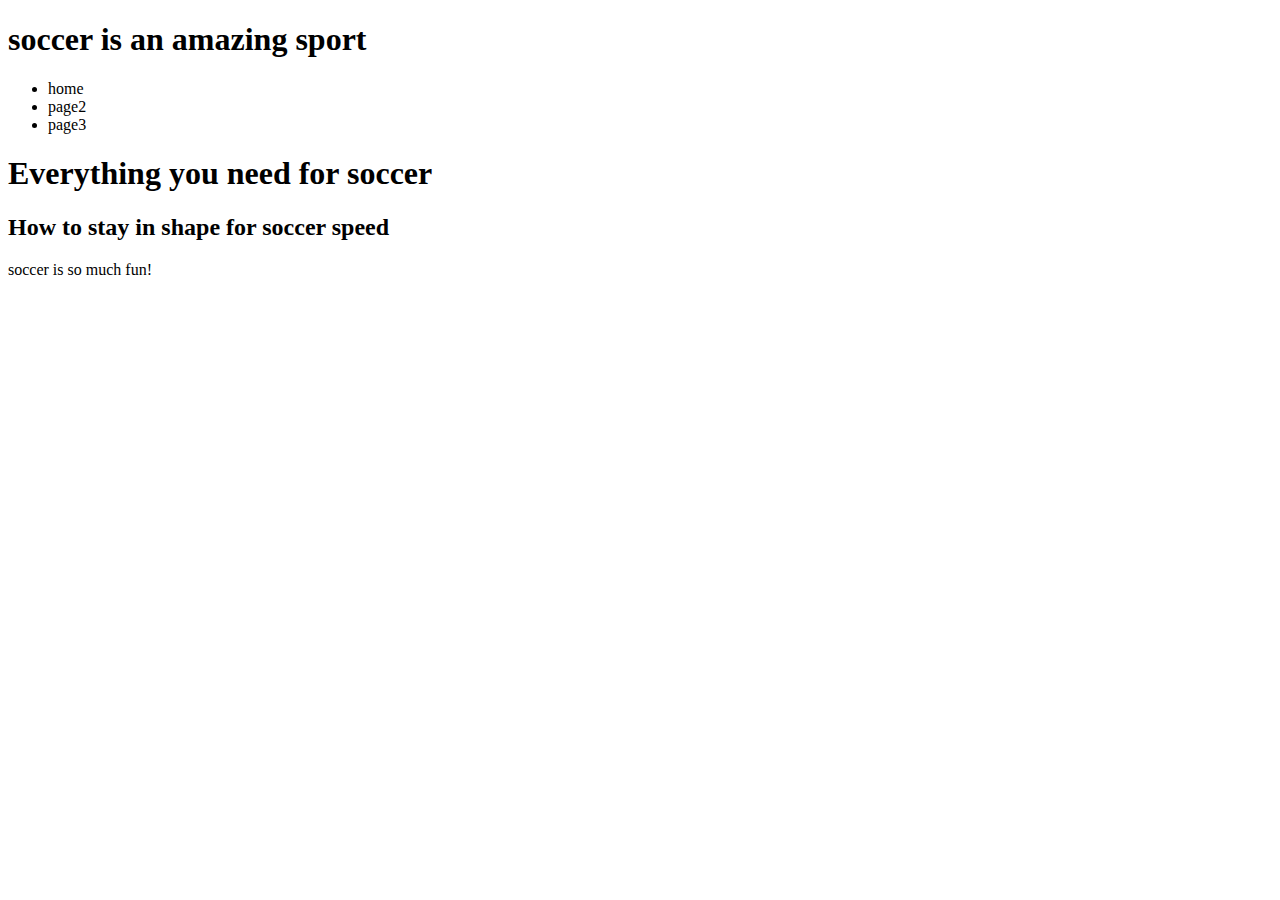
==== index.html @ a669e2e7 "any message" ====
<!doctype html> 
<html lang="en">
<head>
    <meta charset="uf-8">
    <title> soccer essentials </title>
    <link rel="stylesheet" href="main.css">
</head>
<body>
    <header>
        <h1>soccer is an amazing sport</h1>
    </header>  
    
    
    <nav>
        <ul>
            <li>home</li>
            <li>page2</li>
            <li>page3</li>
        </ul>
    </nav>
    
    <section>
        <article>
            <header>
                <hgroup>
                    <h1> Everything you need for soccer </h1>
                    <h2> How to stay in shape for soccer speed </h2>
                </hgroup>
            </header>
            <p> soccer is so much fun! </p>
            </footer>
        </article>
    </section>
    
    
    <aside>
    
</body>
</html>
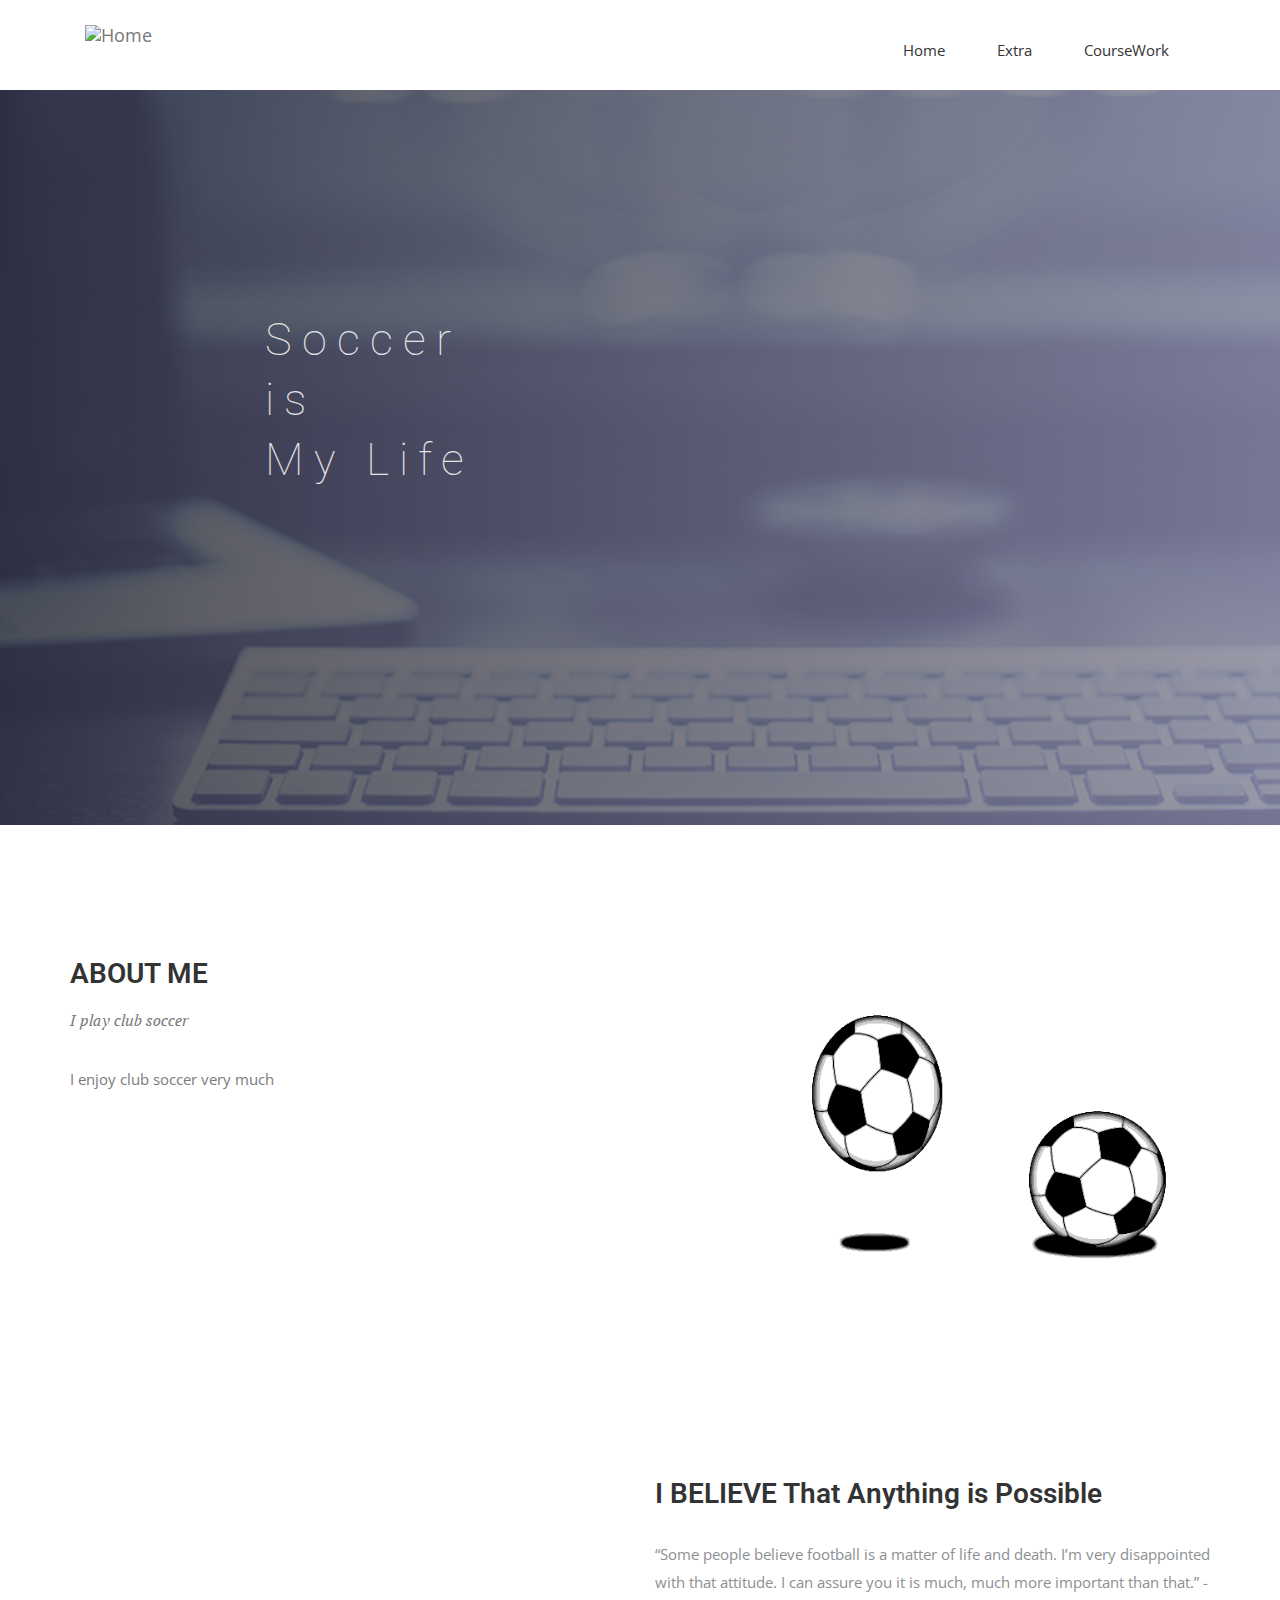
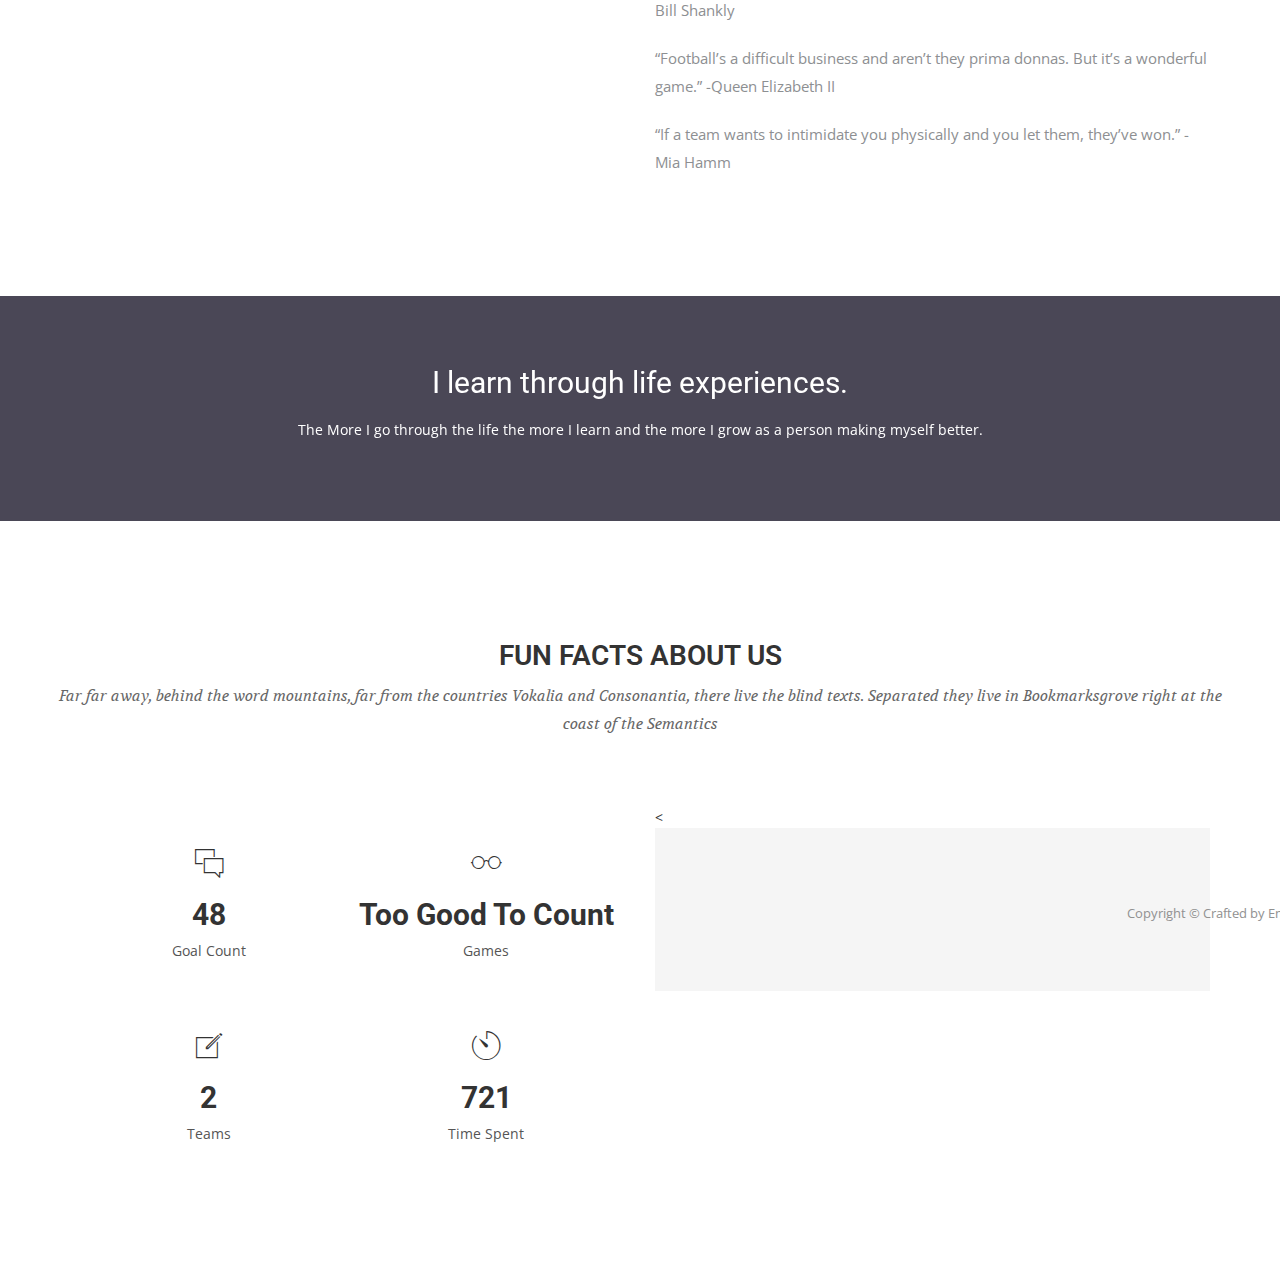
==== commit 57b4e363: "asdasd" ====
--- a/index.html
+++ b/index.html
@@ -1,41 +1,224 @@
-<!doctype html> 
-<html lang="en">
-<head>
-    <meta charset="uf-8">
-    <title> soccer essentials </title>
-    <link rel="stylesheet" href="main.css">
-</head>
-<body>
-    <header>
-        <h1>soccer is an amazing sport</h1>
-    </header>  
-    
-    
-    <nav>
-        <ul>
-            <li>home</li>
-            <li>page2</li>
-            <li>page3</li>
-        </ul>
-    </nav>
-    
-    <section>
-        <article>
-            <header>
-                <hgroup>
-                    <h1> Everything you need for soccer </h1>
-                    <h2> How to stay in shape for soccer speed </h2>
-                </hgroup>
-            </header>
-            <p> soccer is so much fun! </p>
-            </footer>
-        </article>
-    </section>
-    
-    
-    <aside>
-    
-</body>
-</html>
+<!DOCTYPE html>
+<html class="no-js">
+  <head>
+    <meta charset="utf-8">
+    <meta http-equiv="X-UA-Compatible" content="IE=edge">
+    <title>Space template</title>
+    <meta name="description" content="">
+    <meta name="viewport" content="width=device-width, initial-scale=1">
+    <!-- Place favicon.ico and apple-touch-icon.png in the root directory -->
+    
+    <!-- CSS -->
+    <link rel="stylesheet" href="css/owl.carousel.css">
+    <link rel="stylesheet" href="css/bootstrap.min.css">
+    <link rel="stylesheet" href="css/font-awesome.min.css">
+    <link rel="stylesheet" href="css/style.css">
+    <link rel="stylesheet" href="css/ionicons.min.css">
+    <link rel="stylesheet" href="css/animate.css">
+    <link rel="stylesheet" href="css/responsive.css">
+    
+    <!-- Js -->
+    <script src="js/vendor/modernizr-2.6.2.min.js"></script>
+    <script src="//ajax.googleapis.com/ajax/libs/jquery/1.10.2/jquery.min.js"></script>
+    <script>window.jQuery || document.write('<script src="js/vendor/jquery-1.10.2.min.js"><\/script>')</script>
+    <script src="js/bootstrap.min.js"></script>
+    <script src="js/owl.carousel.min.js"></script>
+    <script src="js/plugins.js"></script>
+    <script src="js/min/waypoints.min.js"></script>
+    <script src="js/jquery.counterup.js"></script>
+
+    <!-- Google Map -->
+    <script src="https://maps.googleapis.com/maps/api/js"></script>
+    <script src="js/google-map-init.js"></script>
+
+
+    <script src="js/main.js"></script>
+
+
+  </head>
+  <body>
+
+
+
+   
+  <header>
+    <div class="container">
+      <div class="row">
+        <div class="col-md-12">
         
-         +          <nav class="navbar navbar-default">
+            <div class="container-fluid">
+              
+              <div class="navbar-header">
+                <button type="button" class="navbar-toggle collapsed" data-toggle="collapse" data-target="#bs-example-navbar-collapse-1">
+                <span class="sr-only">Toggle navigation</span>
+                <span class="icon-bar"></span>
+                <span class="icon-bar"></span>
+                <span class="icon-bar"></span>
+                </button>
+                <a class="navbar-brand" href="index.html">
+                  <img src="img/logo.png" alt="Home ">
+                </a>
+              </div>
+               
+                <div class="collapse navbar-collapse" id="bs-example-navbar-collapse-1">
+                  <ul class="nav navbar-nav navbar-right">
+                    <li><a href="index.html">Home</a></li>
+                    <li><a href="work.html">Extra</a></li>
+                    
+                   
+                    <li><a href="contact.html">CourseWork</a></li>
+                  </ul>
+                </div>
+              </div>
+            </nav>
+          </div>
+        </div>
+      </div>
+    </header>
+        
+   
+    <section id="slider">
+      <div class="container">
+        <div class="row">
+          <div class="col-md-10 col-md-offset-2">
+            <div class="block">
+              <h1 class="animated fadeInUp">Soccer <br>
+              is <br> 
+              My Life</h1>
+              
+            </div>
+          </div>
+        </div>
+      </div>
+    </section>
+  
+    <section id="intro">
+      <div class="container">
+        <div class="row">
+          <div class="col-md-7 col-sm-12">
+            <div class="block">
+              <div class="section-title">
+                <h2>About ME</h2>
+                <p>I play club soccer</p>
+              </div>
+              <p>I enjoy club soccer very much </p>
+            </div>
+          </div>
+          <div class="col-md-5 col-sm-12">
+            <div class="block">
+              <img src="img/wrapper-img.gif" alt="Img">
+            </div>
+          </div>
+        </div>
+      </div>
+    </section>
+
+  <section id="feature">
+    <div class="container">
+      <div class="row">
+        <div class="col-md-6 col-md-offset-6">
+          <h2>I BELIEVE That Anything is Possible</h2>
+          <p>“Some people believe football is a matter of life and death. I’m very disappointed with that attitude. I can assure you it is much, much more important than that.”
+-Bill Shankly</p>
+          <p>“Football’s a difficult business and aren’t they prima donnas. But it’s a wonderful game.”
+-Queen Elizabeth II</p>
+          <p>“If a team wants to intimidate you physically and you let them, they’ve won.”
+-Mia Hamm</p>
+         
+        </div>
+      </div>
+    </div>
+  </section>
+        
+  
+    </section>
+    
+    <section id="call-to-action">
+      <div class="container">
+        <div class="row">
+          <div class="col-md-12">
+            <div class="block">
+              <h2>I learn through life experiences.</h2>
+              <p>The More I go through the life the more I learn and the more I grow as a person making myself better.</p>
+             
+            </div>
+          </div>
+        </div>
+      </div>
+    </section>
+   
+    <section id="testimonial">
+      <div class="container">
+        <div class="row">
+          <div class="section-title text-center">
+            <h2>Fun Facts About Us</h2>
+            <p>Far far away, behind the word mountains, far from the countries Vokalia and Consonantia, there live the blind texts. Separated they live in Bookmarksgrove right at the coast of the Semantics</p>
+          </div>
+        </div>
+        <div class="row">
+          <div class="col-md-6">
+            <div class="block">
+              <ul class="counter-box clearfix">
+                <li>
+                  <div class="block">
+                    <i class="ion-ios-chatboxes-outline"></i>
+                    <h4 class="counter">48</h4>
+                    <span>Goal Count</span>
+                  </div>
+                </li>
+                <li>
+                  <div class="block">
+                    <i class="ion-ios-glasses-outline"></i>
+                    <h4 class="counter">Too Good To Count</h4>
+                    <span>Games</span>
+                  </div>
+                </li>
+                <li>
+                  <div class="block">
+                    <i class="ion-ios-compose-outline"></i>
+                    <h4 class="counter">2</h4>
+                    <span>Teams</span>
+                  </div>
+                </li>
+                <li>
+                  <div class="block">
+                    <i class="ion-ios-timer-outline"></i>
+                    <h4 class="counter">721 </h4>
+                    <span>Time Spent </span>
+                  </div>
+                </li>
+
+              </ul>
+            </div>
+          </div>
+          <div class="col-md-6">
+            
+
+
+
+
+
+
+
+    
+    <
+    <footer>
+      <div class="container">
+        <div class="row">
+          <div class="col-md-12">
+            <div class="footer-manu">
+             
+            </div>
+            <p>Copyright &copy; Crafted by Emma Howes</a>.</p>
+          </div>
+        </div>
+      </div>
+    </footer>
+            
+            
+  
+            
+    
+    </body>
+</html>--- a/css/style.css
+++ b/css/style.css
@@ -0,0 +1,799 @@
+@import url(http://fonts.googleapis.com/css?family=Open+Sans:400,300,600);
+@import url(http://fonts.googleapis.com/css?family=Roboto:400,100,300,500,700);
+@import url(http://fonts.googleapis.com/css?family=Volkhov:400italic);
+/* var text-decoration */
+/*--
+	Common Css
+--*/
+body {
+  font-family: 'Open Sans', sans-serif;
+  -webkit-font-smoothing: antialiased;
+}
+h1,
+h2,
+h3,
+h4,
+h5,
+h6 {
+  font-family: 'Roboto', sans-serif;
+}
+h2 {
+  font-size: 30px;
+  font-weight: 400;
+}
+h3 {
+  font-size: 28px;
+  font-weight: 300;
+}
+p {
+  font-size: 15px;
+  line-height: 28px;
+}
+ul {
+  padding: 0;
+  margin: 0;
+  list-style: none;
+}
+a,
+a:active,
+a:focus,
+a:active {
+  text-decoration: none !important;
+}
+.section-title {
+  margin-bottom: 70px;
+}
+.section-title h2 {
+  text-transform: uppercase;
+  font-size: 28px;
+  font-weight: 600;
+}
+.section-title p {
+  font-family: 'Volkhov', serif;
+  font-style: italic;
+  color: #666;
+}
+/*--
+	Header Start 
+--*/
+header {
+  background: #fff;
+  padding: 20px 0;
+}
+header .navbar {
+  margin-bottom: 0px;
+  border: 0px;
+}
+header .navbar-brand {
+  padding-top: 5px;
+}
+header .navbar-default {
+  background: none;
+  border: 0px;
+}
+header .navbar-default .navbar-nav {
+  padding-top: 10px;
+}
+header .navbar-default .navbar-nav li a {
+  color: #333333;
+  padding: 10px 26px;
+  font-size: 15px;
+}
+font header .navbar-default .navbar-nav li a:hover {
+  color: #000;
+}
+/*---------------------------------------------
+					Index Start 
+-----------------------------------------------*/
+/*--
+	Slider Start 
+--*/
+#slider {
+  background: url("../img/slider-bg.jpg") no-repeat;
+  background-size: cover;
+  background-attachment: fixed;
+  background-position: 10% 0%;
+  padding: 200px 0 280px 0;
+  position: relative;
+}
+#slider:before {
+  content: "";
+  position: absolute;
+  left: 0;
+  top: 0;
+  bottom: 0;
+  right: 0;
+  width: 100%;
+  height: 100%;
+  background: linear-gradient(to left, #8b86a3, #322e40);
+  opacity: 0.8;
+}
+#slider .block {
+  color: #E3E3E4;
+}
+#slider .block h1 {
+  font-family: 'Roboto', sans-serif;
+  font-weight: 100;
+  font-size: 45px;
+  line-height: 60px;
+  letter-spacing: 10px;
+  padding-bottom: 45px;
+}
+#slider .block p {
+  font-size: 23px;
+  line-height: 40px;
+  font-family: 'Roboto', sans-serif;
+  font-weight: 300;
+  letter-spacing: 3px;
+}
+/*--
+	wrapper Start 
+--*/
+#intro {
+  padding: 100px 0;
+}
+#intro .block h2 {
+  padding-top: 35px;
+  line-height: 27px;
+  margin: 0;
+}
+#intro .block p {
+  color: #7B7B7B;
+  padding-top: 20px;
+}
+#intro .block img {
+  padding-left: 40px;
+  width: 100%;
+}
+#intro .section-title {
+  margin-bottom: 0px;
+}
+#intro .section-title p {
+  padding-top: 20px;
+}
+/*--
+	service Start 
+--*/
+#service {
+  text-align: center;
+  padding: 90px 0;
+}
+#service .service-item {
+  padding-bottom: 30px;
+}
+#service .service-item i {
+  font-size: 60px;
+  color: #4A4656;
+}
+#service .service-item h4 {
+  padding-top: 20px;
+  margin: 0;
+  color: #666;
+}
+#service .service-item p {
+  color: #888;
+  padding-top: 10px;
+  margin: 0;
+  font-size: 14px;
+  line-height: 1.8;
+}
+/*--
+	call-to-action Start 
+--*/
+#call-to-action {
+  background: url("../img/call-to-action-bg.jpg") no-repeat;
+  background-size: cover;
+  background-attachment: fixed;
+  padding: 70px 0px;
+  position: relative;
+  text-align: center;
+  color: #fff;
+}
+#call-to-action:before {
+  content: "";
+  position: absolute;
+  left: 0;
+  right: 0;
+  top: 0;
+  bottom: 0;
+  width: 100%;
+  height: 100%;
+  background: #1d192c;
+  opacity: 0.8;
+}
+#call-to-action h2 {
+  padding-bottom: 20px;
+  line-height: 33px;
+  margin: 0;
+  font-size: 30px;
+}
+#call-to-action p {
+  font-size: 14px;
+  line-height: 1.6;
+}
+#call-to-action .btn-call-to-action {
+  padding: 15px 35px;
+  border: none;
+  background-color: #fff;
+  font-size: 15px;
+  color: #333333;
+  margin-top: 30px;
+}
+/*--
+	Feature Start 
+--*/
+#feature {
+  background: url("../img/featue-bg.jpg");
+  background-position: 50% 94px;
+  width: 100%;
+  display: block;
+  position: relative;
+  overflow: visible;
+  background-attachment: fixed;
+  background-repeat: no-repeat;
+  background-position: center center;
+  background-color: #fff;
+  -webkit-background-size: cover;
+  -moz-background-size: cover;
+  -o-background-size: cover;
+  background-size: cover;
+  -webkit-box-sizing: border-box;
+  -moz-box-sizing: border-box;
+  box-sizing: border-box;
+  -webkit-backface-visibility: hidden;
+  backface-visibility: hidden;
+  padding: 100px 0;
+}
+#feature h2 {
+  font-size: 28px;
+  font-weight: 600;
+  margin-bottom: 30px;
+}
+#feature p {
+  color: #8d8f92;
+  margin-bottom: 20px;
+}
+#feature .btn-view-works {
+  background: #655E7A;
+  color: #fff;
+  padding: 10px 20px;
+}
+/*--
+	content Start 
+--*/
+#testimonial {
+  padding: 100px 0;
+}
+#testimonial .block h2 {
+  line-height: 27px;
+  color: #5C5C5C;
+  padding-top: 110px;
+}
+#testimonial .block p {
+  padding-top: 50px;
+  color: #7B7B7B;
+}
+#testimonial .counter-box li {
+  width: 50%;
+  float: left;
+  text-align: center;
+  margin: 30px 0 30px;
+}
+#testimonial .counter-box li i {
+  font-size: 35px;
+}
+#testimonial .counter-box li h4 {
+  font-size: 30px;
+  font-weight: bold;
+}
+#testimonial .counter-box li span {
+  color: #555;
+}
+#testimonial .testimonial-carousel {
+  text-align: center;
+  width: 75%;
+  border: 1px solid #DEDEDE;
+  padding: 24px;
+  margin: 0 auto;
+}
+#testimonial .testimonial-carousel img {
+  padding-bottom: 38px;
+}
+#testimonial .testimonial-carousel p {
+  line-height: 28px;
+  font-weight: 300;
+  padding-bottom: 20px;
+}
+#testimonial .testimonial-carousel .user img {
+  padding-bottom: 0px;
+  border-radius: 500px;
+}
+#testimonial .testimonial-carousel .user p {
+  padding-bottom: 0;
+  font-size: 12px;
+  line-height: 20px;
+  color: #353241;
+}
+#testimonial .testimonial-carousel .user p span {
+  display: block;
+  color: #353241;
+  font-weight: 600;
+}
+#testimonial .testimonial-carousel .owl-carousel .owl-pagination div {
+  border: 1px solid #1D1D1D;
+  border-radius: 500px;
+  display: inline-block;
+  height: 10px;
+  margin-right: 15px;
+  width: 10px;
+}
+#testimonial .testimonial-carousel .owl-carousel .owl-pagination div.active {
+  background: #5C5C5C;
+  font-size: 30px;
+  display: inline-block;
+  border: 0px;
+}
+/*--
+	features Start 
+--*/
+#clients-logo-section {
+  padding-top: 30px;
+  padding-bottom: 75px;
+}
+#clients-logo-section .clients-logo-img {
+  padding: 0px 50px;
+}
+/*---------------------------------------------
+					Work Start 
+-----------------------------------------------*/
+/*--
+	Slider-work Start 
+--*/
+#global-header {
+  background: url("../img/slider-bg2.jpg") no-repeat;
+  background-size: cover;
+  padding-top: 150px;
+  padding-bottom: 107px;
+  position: relative;
+  background-attachment: fixed;
+}
+#global-header:before {
+  content: "";
+  position: absolute;
+  left: 0;
+  top: 0;
+  bottom: 0;
+  right: 0;
+  width: 100%;
+  height: 100%;
+  background: linear-gradient(to left, #928dab, #1f1c2c 70%);
+  opacity: 0.8;
+}
+#global-header .block {
+  color: #E3E3E4;
+  margin: 0 auto;
+  padding-left: 90px;
+  text-align: center;
+}
+#global-header .block h1 {
+  font-weight: 100;
+  font-size: 45px;
+  letter-spacing: 6px;
+  padding-bottom: 15px;
+  margin-top: 0;
+  text-transform: capitalize;
+}
+#global-header .block p {
+  font-size: 16px;
+  font-weight: 300;
+  letter-spacing: 1px;
+  word-spacing: 3px;
+}
+/*--
+	portfolio-work Start 
+--*/
+#portfolio-work {
+  overflow: hidden;
+  padding: 80px 0;
+}
+#portfolio-work .block .portfolio-menu {
+  padding-bottom: 30px;
+  text-align: center;
+}
+#portfolio-work .block .portfolio-menu ul {
+  border: 1px solid #999999;
+  display: inline-block;
+  margin-bottom: 40px;
+}
+#portfolio-work .block .portfolio-menu ul li {
+  display: inline-block;
+  padding: 0px 25px;
+  cursor: pointer;
+  font-size: 15px;
+  line-height: 40px;
+  font-weight: 600;
+  color: #333333;
+  text-transform: capitalize;
+  position: relative;
+}
+#portfolio-work .block .portfolio-menu ul .active {
+  color: #655E7A;
+  position: relative;
+}
+#portfolio-work .block .portfolio-menu ul .active:before {
+  content: "\f0d7";
+  position: absolute;
+  font-family: 'FontAwesome';
+  bottom: -18px;
+  font-size: 30px;
+  width: 20px;
+  left: 0px;
+  right: 0px;
+  top: 23px;
+  margin: 0 auto;
+  color: #fff;
+  text-shadow: 0 1px 0px rgba(0, 0, 0, 0.9);
+  -webkit-transition: all 0.4s ease-in-out;
+  -moz-transition: all 0.4s ease-in-out;
+  -o-transition: all 0.4s ease-in-out;
+  -ms-transition: all 0.4s ease-in-out;
+  transition: all 0.4s ease-in-out;
+}
+#portfolio-work .block .portfolio-menu ul li:hover:before {
+  content: "\f0d7";
+  position: absolute;
+  font-family: 'FontAwesome';
+  bottom: -18px;
+  font-size: 30px;
+  width: 20px;
+  left: 0px;
+  right: 0px;
+  top: 24px;
+  margin: 0 auto;
+  color: #fff;
+  text-shadow: 0 1px 0px rgba(0, 0, 0, 0.9);
+  -webkit-transition: all 0.4s ease-in-out;
+  -moz-transition: all 0.4s ease-in-out;
+  -o-transition: all 0.4s ease-in-out;
+  -ms-transition: all 0.4s ease-in-out;
+  transition: all 0.4s ease-in-out;
+}
+#portfolio-work .block .portfolio-contant ul li {
+  float: left;
+  width: 32.22%;
+  overflow: hidden;
+  margin: 6px;
+  position: relative;
+}
+#portfolio-work .block .portfolio-contant ul li:hover .overly {
+  opacity: 1;
+}
+#portfolio-work .block .portfolio-contant ul li:hover .position-center {
+  position: absolute;
+  top: 50%;
+  -webkit-transform: translate(0%, -50%);
+  -moz-transform: translate(0%, -50%);
+  -ms-transform: translate(0%, -50%);
+  transform: translate(0%, -50%);
+}
+#portfolio-work .block .portfolio-contant ul li a {
+  display: block;
+  color: #fff;
+}
+#portfolio-work .block .portfolio-contant ul li a h2 {
+  font-size: 22px;
+  text-transform: uppercase;
+  letter-spacing: 1px;
+}
+#portfolio-work .block .portfolio-contant ul li a p {
+  font-size: 15px;
+}
+#portfolio-work .block .portfolio-contant ul li a span {
+  font-style: italic;
+  font-size: 13px;
+  color: #655E7A;
+}
+#portfolio-work .block .portfolio-contant ul img {
+  width: 100%;
+  height: auto;
+}
+#portfolio-work .block .portfolio-contant .overly {
+  position: absolute;
+  top: 0;
+  bottom: 0;
+  right: 0;
+  left: 0;
+  background: rgba(0, 0, 0, 0.9);
+  opacity: 0;
+  -webkit-transition: .3s all;
+  -o-transition: .3s all;
+  transition: .3s all;
+  text-align: center;
+}
+#portfolio-work .block .portfolio-contant .position-center {
+  position: absolute;
+  top: 50%;
+  left: 10%;
+  -webkit-transform: translate(0%, 50%);
+  -moz-transform: translate(0%, 50%);
+  -ms-transform: translate(0%, 50%);
+  transform: translate(0%, 50%);
+  -webkit-transition: .5s all;
+  -o-transition: .5s all;
+  transition: .5s all;
+}
+#portfolio-work .block .mix {
+  display: none;
+}
+/*--
+	wrapper-work Start 
+--*/
+#wrapper-work {
+  overflow: hidden;
+  padding-top: 100px;
+}
+#wrapper-work ul li {
+  width: 50%;
+  float: left;
+  position: relative;
+}
+#wrapper-work ul li img {
+  width: 100%;
+  height: 100%;
+}
+#wrapper-work ul li .items-text {
+  position: absolute;
+  top: 0;
+  bottom: 0;
+  left: 0;
+  right: 0;
+  width: 100%;
+  height: 100%;
+  color: #fff;
+  background: rgba(0, 0, 0, 0.6);
+  padding-left: 44px;
+  padding-top: 140px;
+}
+#wrapper-work ul li .items-text h2 {
+  padding-bottom: 28px;
+  padding-top: 75px;
+  position: relative;
+}
+#wrapper-work ul li .items-text h2:before {
+  content: "";
+  position: absolute;
+  left: 0;
+  bottom: 0;
+  width: 75px;
+  height: 3px;
+  background: #fff;
+}
+#wrapper-work ul li .items-text p {
+  padding-top: 30px;
+  font-size: 16px;
+  line-height: 27px;
+  font-weight: 300;
+  padding-right: 80px;
+}
+/*--
+	features-work Start 
+--*/
+#features-work {
+  padding-top: 50px;
+  padding-bottom: 75px;
+}
+#features-work .block ul li {
+  width: 19%;
+  text-align: center;
+  display: inline-block;
+  padding: 40px 0px;
+}
+/*---------------------------------------------
+					Work Close 
+-----------------------------------------------*/
+/*=============================================*/
+/*---------------------------------------------
+					 Contact Start 
+-----------------------------------------------*/
+/*--
+	slider-contact Start 
+--*/
+#slider-contact {
+  background: url("../img/slider-bg2.jpg") no-repeat;
+  background-size: cover;
+  padding-top: 150px;
+  padding-bottom: 107px;
+  position: relative;
+}
+#slider-contact:before {
+  content: "";
+  position: absolute;
+  left: 0;
+  top: 0;
+  bottom: 0;
+  right: 0;
+  width: 100%;
+  height: 100%;
+  background: linear-gradient(to left, #928dab, #1f1c2c 70%);
+  opacity: 0.8;
+}
+#slider-contact .block {
+  color: #E3E3E4;
+  margin: 0 auto;
+  padding-left: 90px;
+}
+#slider-contact .block h1 {
+  font-family: 'Roboto', sans-serif;
+  font-weight: 100;
+  font-size: 45px;
+  line-height: 60px;
+  letter-spacing: 6px;
+  padding-bottom: 15px;
+}
+#slider-contact .block p {
+  font-size: 23px;
+  line-height: 40px;
+  font-family: 'Roboto', sans-serif;
+  font-weight: 300;
+  letter-spacing: 1px;
+  word-spacing: 3px;
+}
+/*--
+	contact-form Start 
+--*/
+#contact-form {
+  padding-top: 70px;
+  padding-bottom: 35px;
+}
+#contact-form .block form .form-group {
+  padding-bottom: 15px;
+  margin: 0px;
+}
+#contact-form .block form .form-group .form-control {
+  background: #F6F8FA;
+  height: 60px;
+  border: 1px solid #EEF2F6;
+  box-shadow: none;
+  width: 100%;
+}
+#contact-form .block form .form-group-2 {
+  padding-bottom: 15px;
+  margin: 0px;
+}
+#contact-form .block form .form-group-2 textarea {
+  background: #F6F8FA;
+  height: 135px;
+  border: 1px solid #EEF2F6;
+  box-shadow: none;
+  width: 100%;
+}
+#contact-form .block button {
+  width: 100%;
+  height: 60px;
+  background: #47424C;
+  border: none;
+  color: #fff;
+  font-family: 'Open Sans', sans-serif;
+  font-size: 18px;
+}
+/*--
+	wrapper-contact Start 
+--*/
+.address-block li {
+  margin-bottom: 20px;
+}
+.address-block li i {
+  margin-right: 15px;
+  font-size: 20px;
+  width: 20px;
+}
+.social-icons {
+  margin-top: 40px;
+}
+.social-icons li {
+  display: inline-block;
+  margin: 0 6px;
+}
+.social-icons a {
+  display: inline-block;
+}
+.social-icons i {
+  color: #2C2C2C;
+  margin-right: 25px;
+  font-size: 25px;
+}
+.google-map {
+  position: relative;
+}
+.google-map #map {
+  width: 100%;
+  height: 300px;
+  background-color: #ff432e;
+}
+#contact-box {
+  padding-top: 35px;
+  padding-bottom: 58px;
+}
+#contact-box .block img {
+  width: 100%;
+}
+#contact-box .block h2 {
+  font-family: 'Open Sans', sans-serif;
+  font-weight: 300;
+  color: #000;
+  font-size: 28px;
+  padding-bottom: 30px;
+}
+#contact-box .block p {
+  color: #5C5C5C;
+  display: block;
+}
+/*--
+	features-contact Start 
+--*/
+#features-contact {
+  padding-top: 50px;
+  padding-bottom: 75px;
+}
+#features-contact .block ul li {
+  width: 19%;
+  text-align: center;
+  display: inline-block;
+  padding: 40px 0px;
+}
+/*---------------------------------------------
+					Contact Close 
+-----------------------------------------------*/
+/*--------- Heading------------*/
+.heading {
+  padding-bottom: 60px;
+  text-align: center;
+}
+.heading h2 {
+  color: #000;
+  font-size: 30px;
+  line-height: 40px;
+  font-weight: 400;
+}
+.heading p {
+  font-size: 18px;
+  line-height: 40px;
+  color: #292929;
+  font-weight: 300;
+}
+/*---------------------------*/
+/*--
+	footer Start 
+--*/
+footer {
+  background: #F5F5F5;
+  text-align: center;
+  padding-top: 48px;
+  padding-bottom: 55px;
+}
+footer p {
+  font-size: 13px;
+  line-height: 25px;
+  color: #919191;
+}
+footer a {
+  color: #595959;
+}
+footer .footer-manu {
+  padding-bottom: 25px;
+}
+footer .footer-manu ul {
+  margin: 0px;
+  padding: 0px;
+}
+footer .footer-manu ul li {
+  display: inline-block;
+  padding: 0px 20px;
+}
+footer .footer-manu ul li a {
+  display: inline-block;
+  color: #494949;
+}
+footer .footer-manu ul li a:hover {
+  color: #000;
+}
--- a/css/responsive.css
+++ b/css/responsive.css
@@ -0,0 +1,400 @@
+/*		Default Layout: 992px. 
+		Gutters: 24px.
+		Outer margins: 48px.
+		Leftover space for scrollbars @1024px: 32px.
+-------------------------------------------------------------------------------
+cols    1     2      3      4      5      6      7      8      9      10
+px      68    160    252    344    436    528    620    712    804    896    */
+/*		Tablet Layout: 768px.
+		Gutters: 24px.
+		Outer margins: 28px.
+		Inherits styles from: Default Layout.
+-----------------------------------------------------------------
+cols    1     2      3      4      5      6      7      8
+px      68    160    252    344    436    528    620    712    */
+@media only screen and (min-width: 768px) and (max-width: 991px) {
+  /*---------------------------------------------
+					Index Start 
+-----------------------------------------------*/
+  /*--
+	wrapper Start 
+--*/
+  #wrapper {
+    text-align: center;
+  }
+  #wrapper .block img {
+    padding-top: 100px;
+    width: 50%;
+  }
+  /*--
+	content Start 
+--*/
+  #content {
+    text-align: center;
+  }
+  #content .block {
+    padding-bottom: 100px;
+  }
+  /*--
+	features Start 
+--*/
+  #features {
+    text-align: center;
+  }
+  /*--
+	footer Start 
+--*/
+  footer .navbar {
+    margin-bottom: 0px;
+    border: 0px;
+    min-height: 40px;
+  }
+  footer .navbar-default {
+    border: 0px;
+    width: 68%;
+  }
+  footer .navbar-default .navbar-nav li a {
+    color: #494949;
+    padding: 10px 10px;
+    font-size: 15px;
+  }
+  footer .navbar-default .navbar-nav li a:hover {
+    color: #000;
+  }
+  /*---------------------------------------------
+					Index Close 
+-----------------------------------------------*/
+  /*=============================================*/
+  /*---------------------------------------------
+					Work Start 
+-----------------------------------------------*/
+  /*--
+	slider-work Start 
+--*/
+  #slider-work .block h1 {
+    font-size: 28px;
+  }
+  #slider-work .block p {
+    font-size: 15px;
+  }
+  /*--
+	portfolio Start 
+--*/
+  #portfolio-work .block .portfolio-manu {
+    padding-left: 0px;
+  }
+  #portfolio-work .block .portfolio-contant ul li a .img-heading {
+    padding: 5px 0 5px 13px;
+  }
+  #portfolio-work .block .portfolio-contant ul li a .img-heading h2 {
+    font-size: 20px;
+    line-height: 25px;
+  }
+  #portfolio-work .block .portfolio-contant ul li a .img-heading p {
+    font-size: 11px;
+    line-height: 20px;
+  }
+  #portfolio-work .block .portfolio-contant ul li a .overlay {
+    padding-left: 15px;
+  }
+  #portfolio-work .block .portfolio-contant ul li a .overlay h2 {
+    padding-top: 30px;
+    padding-bottom: 15px;
+    font-size: 20px;
+    line-height: 25px;
+  }
+  #portfolio-work .block .portfolio-contant ul li a .overlay p {
+    font-size: 11px;
+    line-height: 20px;
+    padding-top: 15px;
+  }
+  /*--
+	wrapper Start 
+--*/
+  #wrapper-work ul li .items-text {
+    padding-top: 0;
+    padding-left: 25px;
+  }
+  #wrapper-work ul li .items-text h2 {
+    padding-bottom: 10px;
+    padding-top: 40px;
+  }
+  #wrapper-work ul li .items-text p {
+    font-size: 14px;
+    line-height: 20px;
+    padding-right: 30px;
+  }
+  /*--
+	features Start 
+--*/
+  #features-work .block ul li {
+    width: 49%;
+  }
+  /*---------------------------------------------
+					Work close 
+-----------------------------------------------*/
+  /*=============================================*/
+  /*---------------------------------------------
+					contact start 
+-----------------------------------------------*/
+  #wrapper-contact .block {
+    padding-bottom: 50px;
+  }
+  /*--
+	features-contact Start 
+--*/
+  #features-contact .block ul li {
+    width: 49%;
+  }
+  /*---------------------------------------------
+					contact close 
+-----------------------------------------------*/
+  /*------------------*/
+}
+/*		Mobile Layout: 320px.
+		Gutters: 24px.
+		Outer margins: 34px.
+		Inherits styles from: Default Layout.
+---------------------------------------------
+cols    1     2      3
+px      68    160    252    */
+@media only screen and (max-width: 767px) {
+  /*---------------------------------------------
+					Index Start 
+-----------------------------------------------*/
+  .heading {
+    padding-left: 0px;
+  }
+  h2 {
+    font-size: 18px;
+  }
+  p {
+    font-size: 13px;
+  }
+  header .navbar-default .navbar-toggle {
+    margin-top: 20px;
+    margin-bottom: 20px;
+  }
+  #slider {
+    padding-top: 90px;
+    padding-bottom: 100px;
+  }
+  #slider .block {
+    padding-left: 0px;
+  }
+  #slider .block h1 {
+    font-size: 20px;
+  }
+  #slider .block p {
+    font-size: 13px;
+  }
+  /*--
+	wrapper Start 
+--*/
+  #wrapper {
+    text-align: center;
+    padding-top: 70px;
+    padding-bottom: 100px;
+  }
+  #wrapper .block img {
+    padding-top: 100px;
+    padding-left: 0px;
+    width: 100%;
+  }
+  /*--
+	service Start 
+--*/
+  #service {
+    padding-top: 100px;
+  }
+  #service .thumbnail {
+    padding-bottom: 70px;
+  }
+  /*--
+	call-to-action Start 
+--*/
+  #call-to-action p {
+    padding: 0px 0px 40px;
+  }
+  #call-to-action .btn {
+    padding: 10px 20px;
+    font-size: 15px;
+  }
+  /*--
+	content Start 
+--*/
+  #content {
+    text-align: center;
+    padding-top: 70px;
+  }
+  #content .block {
+    padding-bottom: 100px;
+  }
+  #content .block h2 {
+    padding-top: 0px;
+  }
+  #content .block-bottom {
+    padding: 0px;
+  }
+  #content .block-bottom .item-img {
+    padding-left: 0px;
+  }
+  /*--
+	features Start 
+--*/
+  #features .features-img {
+    text-align: center;
+  }
+  /*---------------------------------------------
+					Index Close 
+-----------------------------------------------*/
+  /*=============================================*/
+  /*---------------------------------------------
+					Work Start 
+-----------------------------------------------*/
+  #slider-work {
+    padding-top: 100px;
+    padding-bottom: 100px;
+  }
+  #slider-work .block {
+    padding-left: 0px;
+  }
+  #slider-work .block h1 {
+    font-size: 20px;
+  }
+  #slider-work .block p {
+    font-size: 11px;
+    line-height: 25px;
+  }
+  /*--
+	portfolio Start 
+--*/
+  #portfolio-work .block .portfolio-manu {
+    padding-left: 0px;
+    text-align: center;
+  }
+  #portfolio-work .block .portfolio-manu ul li {
+    padding: 0 8px;
+  }
+  #portfolio-work .block .portfolio-contant ul li {
+    width: 100%;
+  }
+  #portfolio-work .block .portfolio-contant ul li a .img-heading {
+    padding: 5px 0 5px 13px;
+  }
+  #portfolio-work .block .portfolio-contant ul li a .img-heading h2 {
+    font-size: 20px;
+    line-height: 25px;
+  }
+  #portfolio-work .block .portfolio-contant ul li a .img-heading p {
+    font-size: 11px;
+    line-height: 20px;
+  }
+  #portfolio-work .block .portfolio-contant ul li a .overlay {
+    padding-left: 15px;
+  }
+  #portfolio-work .block .portfolio-contant ul li a .overlay h2 {
+    padding-top: 65px;
+    padding-bottom: 15px;
+    font-size: 20px;
+    line-height: 25px;
+  }
+  #portfolio-work .block .portfolio-contant ul li a .overlay p {
+    font-size: 11px;
+    line-height: 20px;
+    padding-top: 15px;
+    padding-right: 5px;
+  }
+  /*--
+	wrapper Start 
+--*/
+  #wrapper-work ul li {
+    float: none;
+    width: 100%;
+  }
+  #wrapper-work ul li .items-text {
+    padding-left: 15px;
+    padding-top: 30px;
+  }
+  #wrapper-work ul li .items-text h2 {
+    padding-top: 10px;
+    padding-bottom: 15px;
+    font-size: 20px;
+    line-height: 25px;
+  }
+  #wrapper-work ul li .items-text p {
+    font-size: 11px;
+    line-height: 20px;
+    padding-top: 15px;
+  }
+  /*--
+	features Start 
+--*/
+  #features-work .block ul li {
+    display: block;
+    width: 100%;
+  }
+  /*---------------------------------------------
+					Work close 
+-----------------------------------------------*/
+  /*=============================================*/
+  /*---------------------------------------------
+					contact Start 
+-----------------------------------------------*/
+  /*--
+	slider-contact Start 
+--*/
+  #slider-contact {
+    padding-top: 100px;
+    padding-bottom: 100px;
+  }
+  #slider-contact .block {
+    padding-left: 0px;
+  }
+  #slider-contact .block h1 {
+    font-size: 20px;
+  }
+  #slider-contact .block p {
+    font-size: 11px;
+    line-height: 25px;
+  }
+  /*--
+	wrapper-contact Start 
+--*/
+  #wrapper-contact .block {
+    padding-bottom: 50px;
+  }
+  #wrapper-contact .block .location p {
+    width: 100%;
+  }
+  #wrapper-contact .block .social-media-icon a i {
+    padding-top: 30px;
+  }
+  /*--
+	features-contact Start 
+--*/
+  #features-contact .block ul li {
+    display: block;
+    width: 100%;
+  }
+  /*---------------------------------------------
+					contact close 
+-----------------------------------------------*/
+  /*--
+	footer Start 
+--*/
+  footer .footer-manu {
+    display: none;
+  }
+}
+/*		Wide Mobile Layout: 480px.
+		Gutters: 24px.
+		Outer margins: 22px.
+		Inherits styles from: Default Layout, Mobile Layout.
+------------------------------------------------------------
+cols    1     2      3      4      5
+px      68    160    252    344    436    */
+/*	Retina media query.
+	Overrides styles for devices with a 
+	device-pixel-ratio of 2+, such as iPhone 4.
+-----------------------------------------------    */
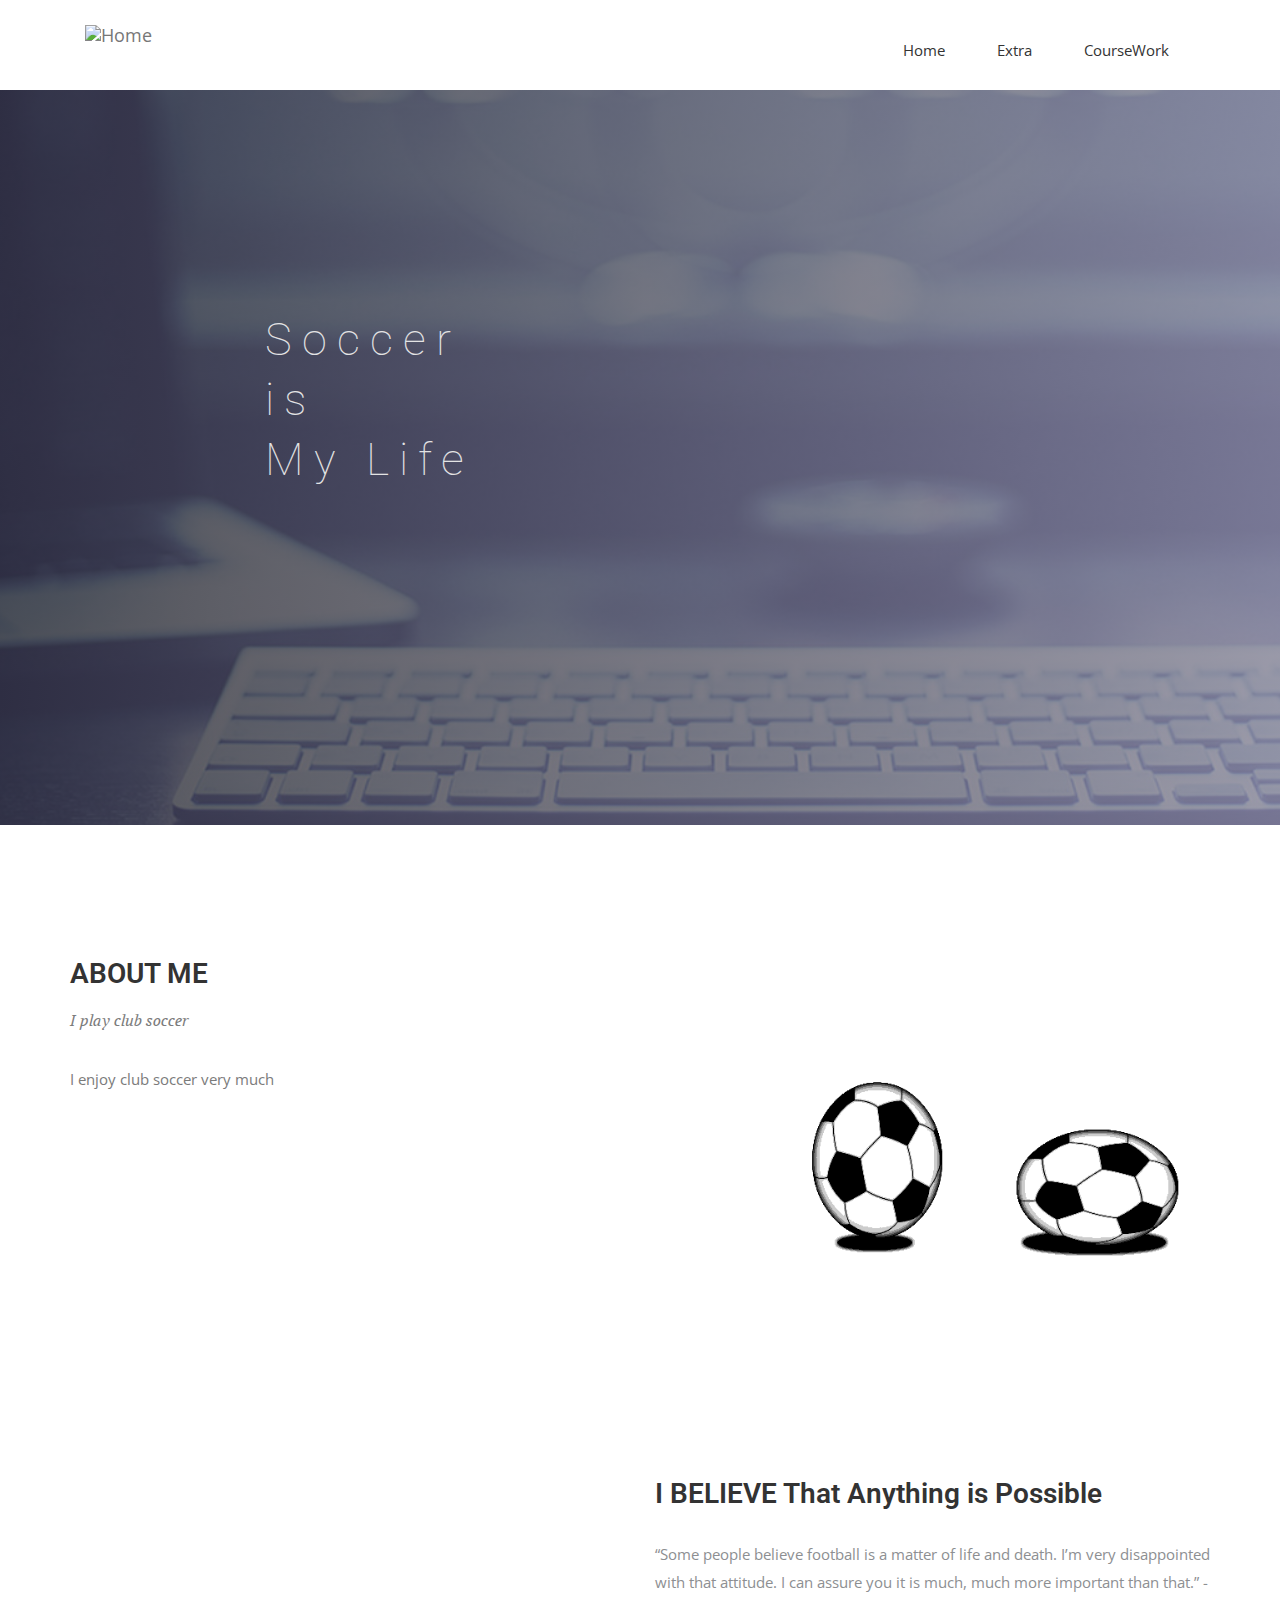
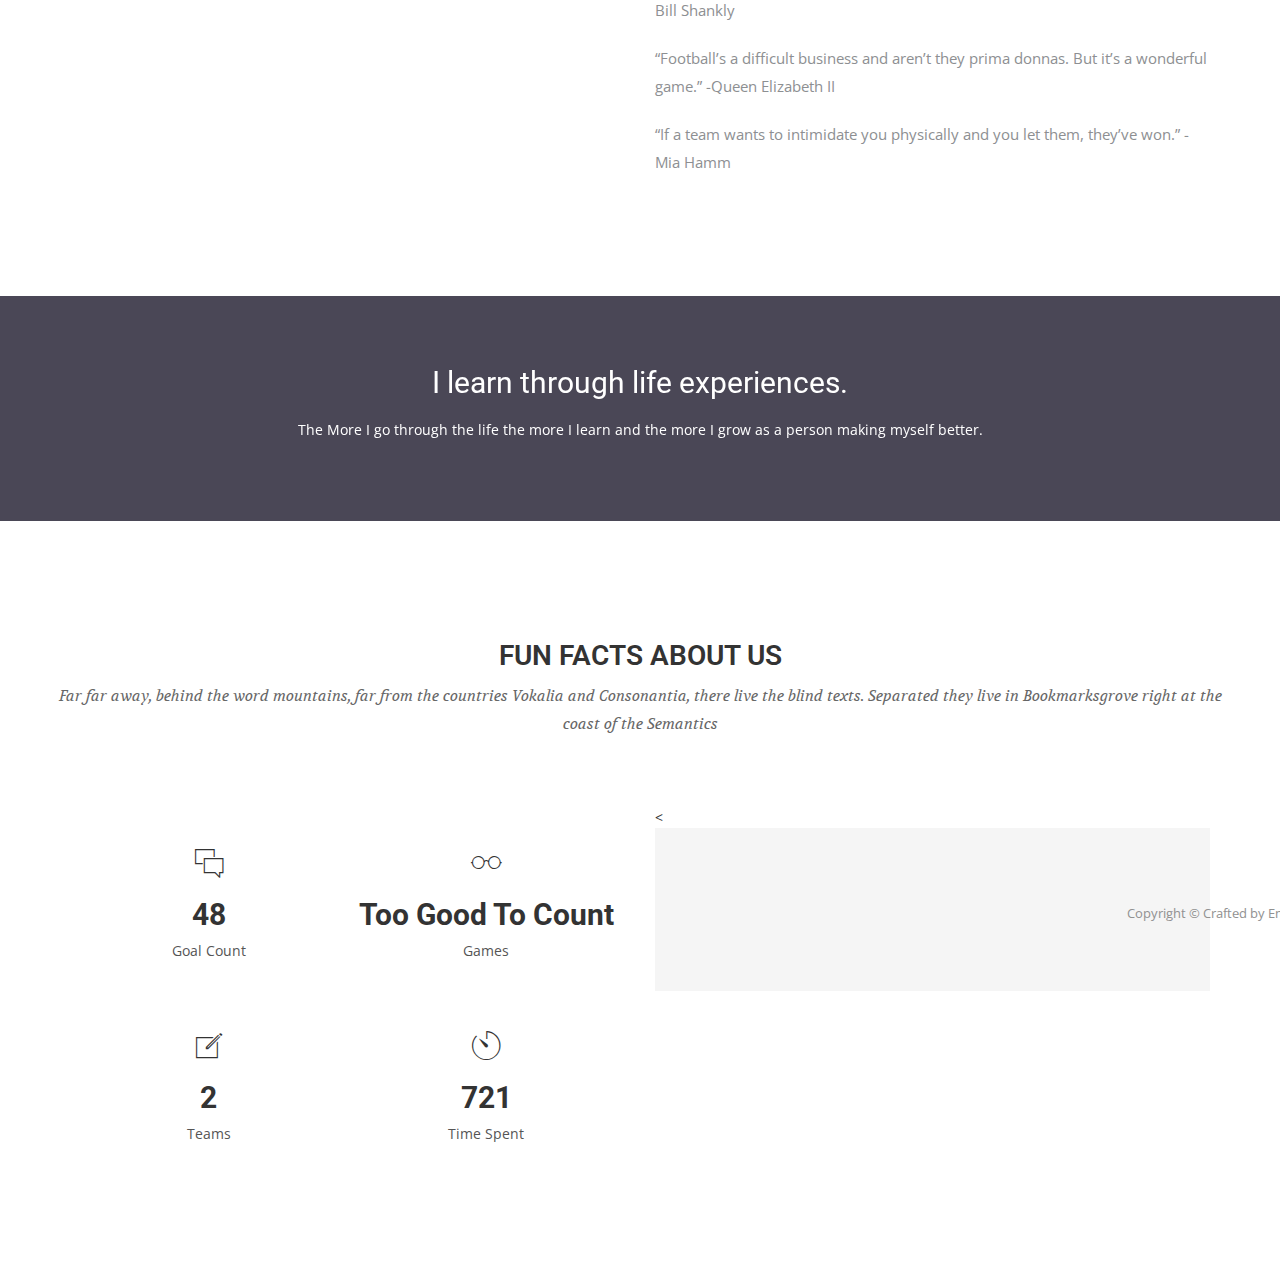
==== commit b87237c9: "asdasd" ====
--- a/index.html
+++ b/index.html
@@ -3,7 +3,7 @@
   <head>
     <meta charset="utf-8">
     <meta http-equiv="X-UA-Compatible" content="IE=edge">
-    <title>Space template</title>
+    <title>Emma Howes</title>
     <meta name="description" content="">
     <meta name="viewport" content="width=device-width, initial-scale=1">
     <!-- Place favicon.ico and apple-touch-icon.png in the root directory -->
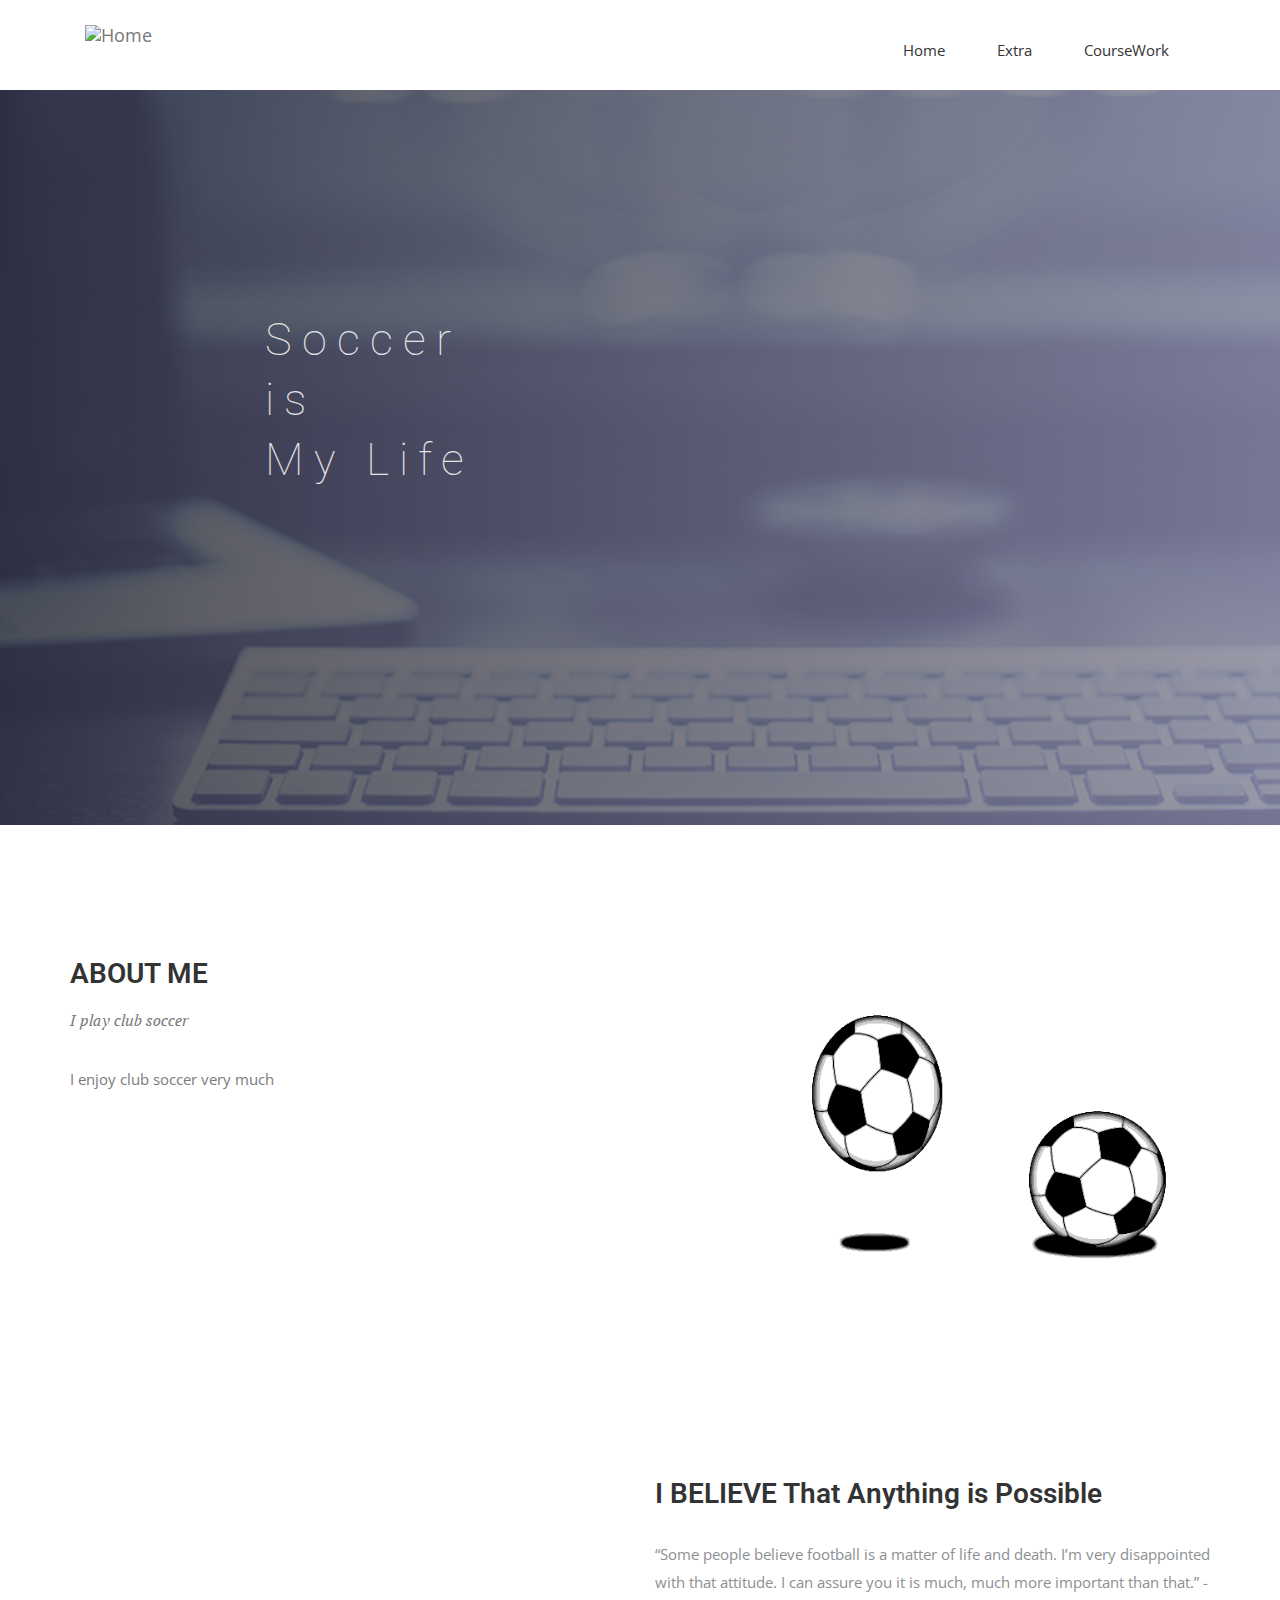
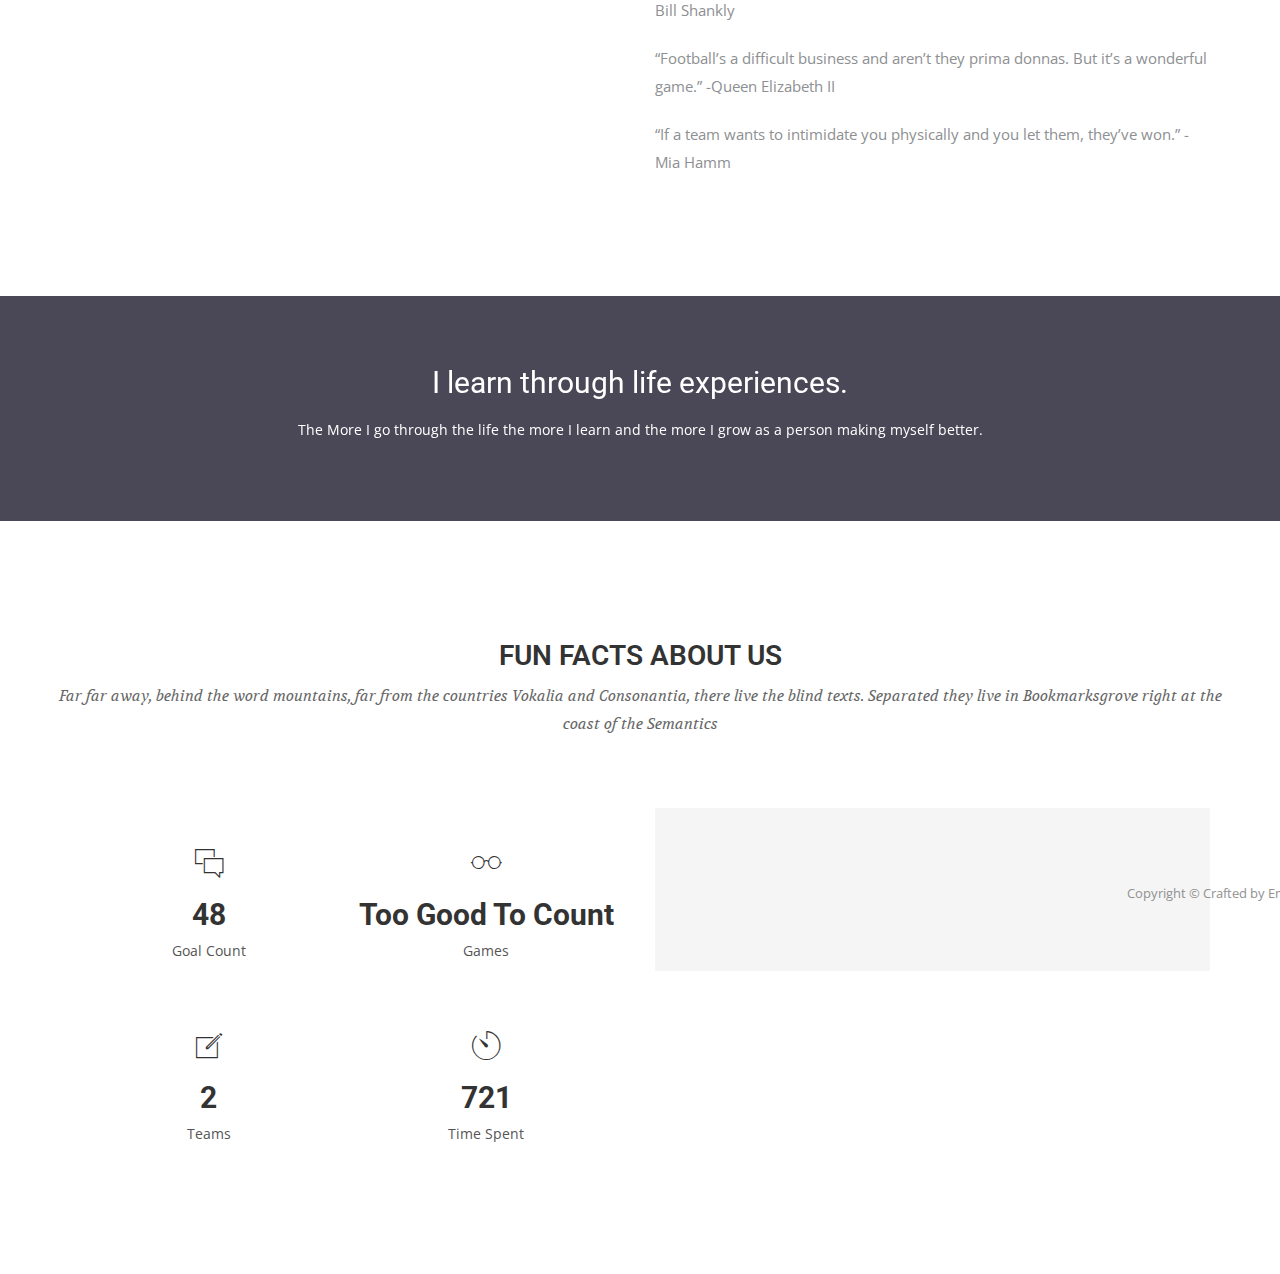
==== commit b5d0f179: "asdasd" ====
--- a/index.html
+++ b/index.html
@@ -202,7 +202,7 @@
 
 
     
-    <
+    
     <footer>
       <div class="container">
         <div class="row">
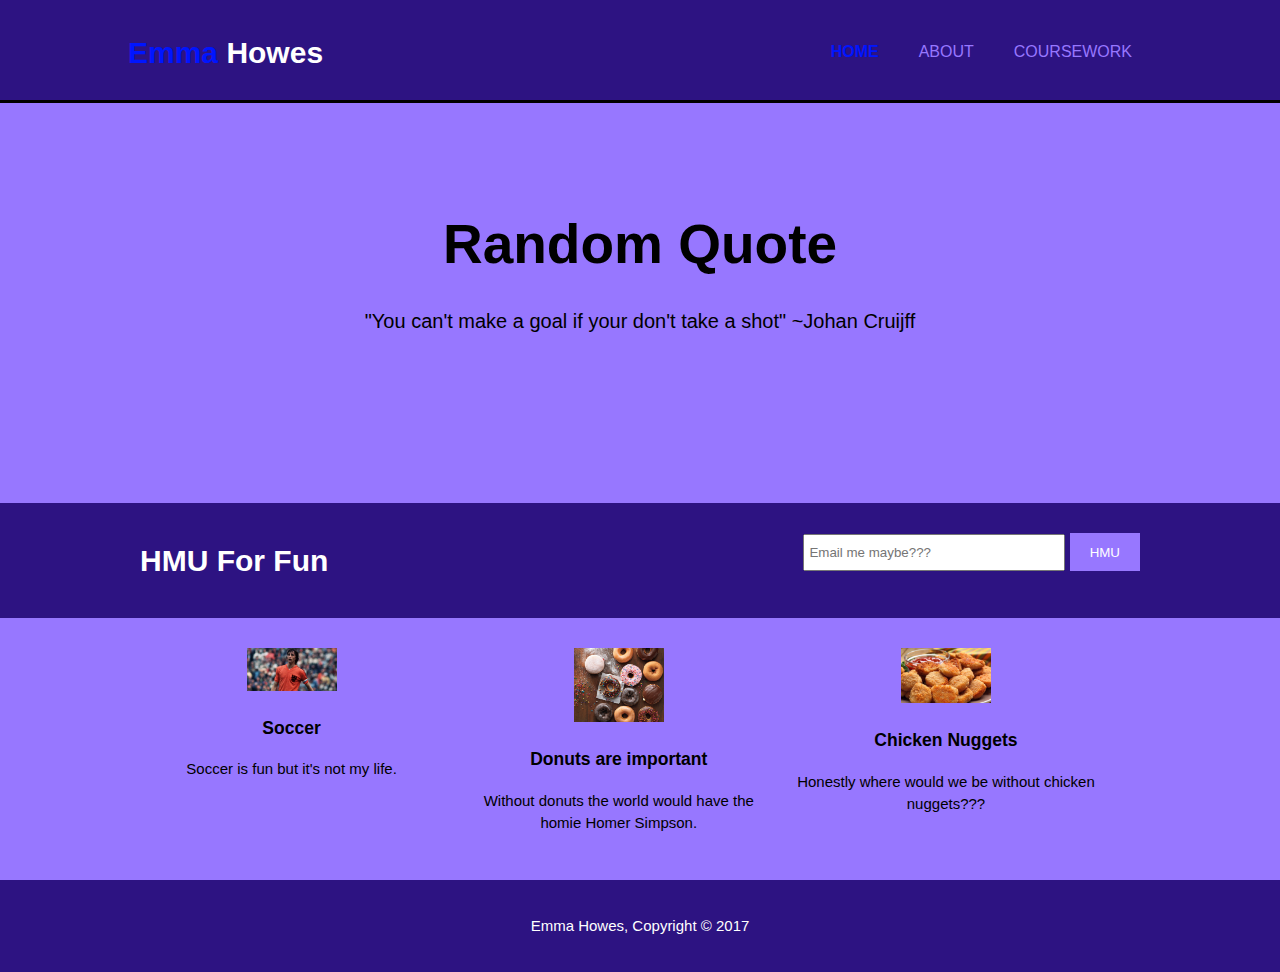
==== commit 75d59519: "asdasda" ====
--- a/index.html
+++ b/index.html
@@ -1,224 +1,69 @@
-<!DOCTYPE html>
-<html class="no-js">
-  <head>
-    <meta charset="utf-8">
-    <meta http-equiv="X-UA-Compatible" content="IE=edge">
-    <title>Emma Howes</title>
-    <meta name="description" content="">
-    <meta name="viewport" content="width=device-width, initial-scale=1">
-    <!-- Place favicon.ico and apple-touch-icon.png in the root directory -->
-    
-    <!-- CSS -->
-    <link rel="stylesheet" href="css/owl.carousel.css">
-    <link rel="stylesheet" href="css/bootstrap.min.css">
-    <link rel="stylesheet" href="css/font-awesome.min.css">
-    <link rel="stylesheet" href="css/style.css">
-    <link rel="stylesheet" href="css/ionicons.min.css">
-    <link rel="stylesheet" href="css/animate.css">
-    <link rel="stylesheet" href="css/responsive.css">
-    
-    <!-- Js -->
-    <script src="js/vendor/modernizr-2.6.2.min.js"></script>
-    <script src="//ajax.googleapis.com/ajax/libs/jquery/1.10.2/jquery.min.js"></script>
-    <script>window.jQuery || document.write('<script src="js/vendor/jquery-1.10.2.min.js"><\/script>')</script>
-    <script src="js/bootstrap.min.js"></script>
-    <script src="js/owl.carousel.min.js"></script>
-    <script src="js/plugins.js"></script>
-    <script src="js/min/waypoints.min.js"></script>
-    <script src="js/jquery.counterup.js"></script>
-
-    <!-- Google Map -->
-    <script src="https://maps.googleapis.com/maps/api/js"></script>
-    <script src="js/google-map-init.js"></script>
-
-
-    <script src="js/main.js"></script>
-
-
-  </head>
-  <body>
-
-
-
-   
-  <header>
-    <div class="container">
-      <div class="row">
-        <div class="col-md-12">
-        
-          <nav class="navbar navbar-default">
-            <div class="container-fluid">
-              
-              <div class="navbar-header">
-                <button type="button" class="navbar-toggle collapsed" data-toggle="collapse" data-target="#bs-example-navbar-collapse-1">
-                <span class="sr-only">Toggle navigation</span>
-                <span class="icon-bar"></span>
-                <span class="icon-bar"></span>
-                <span class="icon-bar"></span>
-                </button>
-                <a class="navbar-brand" href="index.html">
-                  <img src="img/logo.png" alt="Home ">
-                </a>
-              </div>
-               
-                <div class="collapse navbar-collapse" id="bs-example-navbar-collapse-1">
-                  <ul class="nav navbar-nav navbar-right">
-                    <li><a href="index.html">Home</a></li>
-                    <li><a href="work.html">Extra</a></li>
-                    
-                   
-                    <li><a href="contact.html">CourseWork</a></li>
-                  </ul>
-                </div>
-              </div>
-            </nav>
-          </div>
-        </div>
-      </div>
-    </header>
-        
-   
-    <section id="slider">
-      <div class="container">
-        <div class="row">
-          <div class="col-md-10 col-md-offset-2">
-            <div class="block">
-              <h1 class="animated fadeInUp">Soccer <br>
-              is <br> 
-              My Life</h1>
-              
-            </div>
-          </div>
-        </div>
-      </div>
-    </section>
-  
-    <section id="intro">
-      <div class="container">
-        <div class="row">
-          <div class="col-md-7 col-sm-12">
-            <div class="block">
-              <div class="section-title">
-                <h2>About ME</h2>
-                <p>I play club soccer</p>
-              </div>
-              <p>I enjoy club soccer very much </p>
-            </div>
-          </div>
-          <div class="col-md-5 col-sm-12">
-            <div class="block">
-              <img src="img/wrapper-img.gif" alt="Img">
-            </div>
-          </div>
-        </div>
-      </div>
-    </section>
-
-  <section id="feature">
-    <div class="container">
-      <div class="row">
-        <div class="col-md-6 col-md-offset-6">
-          <h2>I BELIEVE That Anything is Possible</h2>
-          <p>“Some people believe football is a matter of life and death. I’m very disappointed with that attitude. I can assure you it is much, much more important than that.”
--Bill Shankly</p>
-          <p>“Football’s a difficult business and aren’t they prima donnas. But it’s a wonderful game.”
--Queen Elizabeth II</p>
-          <p>“If a team wants to intimidate you physically and you let them, they’ve won.”
--Mia Hamm</p>
-         
-        </div>
-      </div>
-    </div>
-  </section>
-        
-  
-    </section>
-    
-    <section id="call-to-action">
-      <div class="container">
-        <div class="row">
-          <div class="col-md-12">
-            <div class="block">
-              <h2>I learn through life experiences.</h2>
-              <p>The More I go through the life the more I learn and the more I grow as a person making myself better.</p>
-             
-            </div>
-          </div>
-        </div>
-      </div>
-    </section>
-   
-    <section id="testimonial">
-      <div class="container">
-        <div class="row">
-          <div class="section-title text-center">
-            <h2>Fun Facts About Us</h2>
-            <p>Far far away, behind the word mountains, far from the countries Vokalia and Consonantia, there live the blind texts. Separated they live in Bookmarksgrove right at the coast of the Semantics</p>
-          </div>
-        </div>
-        <div class="row">
-          <div class="col-md-6">
-            <div class="block">
-              <ul class="counter-box clearfix">
-                <li>
-                  <div class="block">
-                    <i class="ion-ios-chatboxes-outline"></i>
-                    <h4 class="counter">48</h4>
-                    <span>Goal Count</span>
-                  </div>
-                </li>
-                <li>
-                  <div class="block">
-                    <i class="ion-ios-glasses-outline"></i>
-                    <h4 class="counter">Too Good To Count</h4>
-                    <span>Games</span>
-                  </div>
-                </li>
-                <li>
-                  <div class="block">
-                    <i class="ion-ios-compose-outline"></i>
-                    <h4 class="counter">2</h4>
-                    <span>Teams</span>
-                  </div>
-                </li>
-                <li>
-                  <div class="block">
-                    <i class="ion-ios-timer-outline"></i>
-                    <h4 class="counter">721 </h4>
-                    <span>Time Spent </span>
-                  </div>
-                </li>
-
-              </ul>
-            </div>
-          </div>
-          <div class="col-md-6">
-            
-
-
-
-
-
-
-
-    
-    
-    <footer>
-      <div class="container">
-        <div class="row">
-          <div class="col-md-12">
-            <div class="footer-manu">
-             
-            </div>
-            <p>Copyright &copy; Crafted by Emma Howes</a>.</p>
-          </div>
-        </div>
-      </div>
-    </footer>
-            
-            
-  
-            
-    
-    </body>
-</html>+<!DOCTYPE html>
+<html>
+  <head>
+    <meta charset="utf-8">
+    <meta name="viewport" content="width=device-width">
+    <meta name="description" content="Affordable and professional web design">
+	  <meta name="keywords" content="web design, affordable web design, professional web design">
+  	<meta name="author" content="Brad Traversy">
+    <title>Emma Howes</title>
+    <link rel="stylesheet" href="./css/style.css">
+  </head>
+  <body>
+    <header>
+      <div class="container">
+        <div id="branding">
+          <h1><span class="highlight">Emma</span> Howes</h1>
+        </div>
+        <nav>
+          <ul>
+            <li class="current"><a href="index.html">Home</a></li>
+            <li><a href="about.html">About</a></li>
+            <li><a href="services.html">Coursework</a></li>
+          </ul>
+        </nav>
+      </div>
+    </header>
+
+    <section id="showcase">
+      <div class="container">
+        <h1>Random Quote</h1>
+        <p> "You can't make a goal if your don't take a shot" ~Johan Cruijff</p>
+      </div>
+    </section>
+
+    <section id="newsletter">
+      <div class="container">
+        <h1>HMU For Fun</h1>
+        <form>
+          <input type="email" placeholder="Email me maybe???">
+          <button type="submit" class="button_1">HMU</button>
+        </form>
+      </div>
+    </section>
+
+    <section id="boxes">
+      <div class="container">
+        <div class="box">
+          <img src="./img/showcase.jpg">
+          <h3>Soccer</h3>
+          <p>Soccer is fun but it's not my life.</p>
+        </div>
+        <div class="box">
+          <img src="./img/logo_css.png">
+          <h3>Donuts are important</h3>
+          <p>Without donuts the world would have the homie Homer Simpson.</p>
+        </div>
+        <div class="box">
+          <img src="./img/logo_brush.png">
+          <h3>Chicken Nuggets </h3>
+          <p>Honestly where would we be without chicken nuggets???</p>
+        </div>
+      </div>
+    </section>
+
+    <footer>
+      <p>Emma Howes, Copyright &copy; 2017</p>
+    </footer>
+  </body>
+</html>
--- a/css/style.css
+++ b/css/style.css
@@ -1,799 +1,205 @@
-@import url(http://fonts.googleapis.com/css?family=Open+Sans:400,300,600);
-@import url(http://fonts.googleapis.com/css?family=Roboto:400,100,300,500,700);
-@import url(http://fonts.googleapis.com/css?family=Volkhov:400italic);
-/* var text-decoration */
-/*--
-	Common Css
---*/
-body {
-  font-family: 'Open Sans', sans-serif;
-  -webkit-font-smoothing: antialiased;
-}
-h1,
-h2,
-h3,
-h4,
-h5,
-h6 {
-  font-family: 'Roboto', sans-serif;
-}
-h2 {
-  font-size: 30px;
-  font-weight: 400;
-}
-h3 {
-  font-size: 28px;
-  font-weight: 300;
-}
-p {
-  font-size: 15px;
-  line-height: 28px;
-}
-ul {
-  padding: 0;
-  margin: 0;
-  list-style: none;
-}
-a,
-a:active,
-a:focus,
-a:active {
-  text-decoration: none !important;
-}
-.section-title {
-  margin-bottom: 70px;
-}
-.section-title h2 {
-  text-transform: uppercase;
-  font-size: 28px;
-  font-weight: 600;
-}
-.section-title p {
-  font-family: 'Volkhov', serif;
-  font-style: italic;
-  color: #666;
-}
-/*--
-	Header Start 
---*/
-header {
-  background: #fff;
-  padding: 20px 0;
-}
-header .navbar {
-  margin-bottom: 0px;
-  border: 0px;
-}
-header .navbar-brand {
-  padding-top: 5px;
-}
-header .navbar-default {
-  background: none;
-  border: 0px;
-}
-header .navbar-default .navbar-nav {
-  padding-top: 10px;
-}
-header .navbar-default .navbar-nav li a {
-  color: #333333;
-  padding: 10px 26px;
-  font-size: 15px;
-}
-font header .navbar-default .navbar-nav li a:hover {
-  color: #000;
-}
-/*---------------------------------------------
-					Index Start 
------------------------------------------------*/
-/*--
-	Slider Start 
---*/
-#slider {
-  background: url("../img/slider-bg.jpg") no-repeat;
-  background-size: cover;
-  background-attachment: fixed;
-  background-position: 10% 0%;
-  padding: 200px 0 280px 0;
-  position: relative;
-}
-#slider:before {
-  content: "";
-  position: absolute;
-  left: 0;
-  top: 0;
-  bottom: 0;
-  right: 0;
-  width: 100%;
-  height: 100%;
-  background: linear-gradient(to left, #8b86a3, #322e40);
-  opacity: 0.8;
-}
-#slider .block {
-  color: #E3E3E4;
-}
-#slider .block h1 {
-  font-family: 'Roboto', sans-serif;
-  font-weight: 100;
-  font-size: 45px;
-  line-height: 60px;
-  letter-spacing: 10px;
-  padding-bottom: 45px;
-}
-#slider .block p {
-  font-size: 23px;
-  line-height: 40px;
-  font-family: 'Roboto', sans-serif;
-  font-weight: 300;
-  letter-spacing: 3px;
-}
-/*--
-	wrapper Start 
---*/
-#intro {
-  padding: 100px 0;
-}
-#intro .block h2 {
-  padding-top: 35px;
-  line-height: 27px;
-  margin: 0;
-}
-#intro .block p {
-  color: #7B7B7B;
-  padding-top: 20px;
-}
-#intro .block img {
-  padding-left: 40px;
-  width: 100%;
-}
-#intro .section-title {
-  margin-bottom: 0px;
-}
-#intro .section-title p {
-  padding-top: 20px;
-}
-/*--
-	service Start 
---*/
-#service {
-  text-align: center;
-  padding: 90px 0;
-}
-#service .service-item {
-  padding-bottom: 30px;
-}
-#service .service-item i {
-  font-size: 60px;
-  color: #4A4656;
-}
-#service .service-item h4 {
-  padding-top: 20px;
-  margin: 0;
-  color: #666;
-}
-#service .service-item p {
-  color: #888;
-  padding-top: 10px;
-  margin: 0;
-  font-size: 14px;
-  line-height: 1.8;
-}
-/*--
-	call-to-action Start 
---*/
-#call-to-action {
-  background: url("../img/call-to-action-bg.jpg") no-repeat;
-  background-size: cover;
-  background-attachment: fixed;
-  padding: 70px 0px;
-  position: relative;
-  text-align: center;
-  color: #fff;
-}
-#call-to-action:before {
-  content: "";
-  position: absolute;
-  left: 0;
-  right: 0;
-  top: 0;
-  bottom: 0;
-  width: 100%;
-  height: 100%;
-  background: #1d192c;
-  opacity: 0.8;
-}
-#call-to-action h2 {
-  padding-bottom: 20px;
-  line-height: 33px;
-  margin: 0;
-  font-size: 30px;
-}
-#call-to-action p {
-  font-size: 14px;
-  line-height: 1.6;
-}
-#call-to-action .btn-call-to-action {
-  padding: 15px 35px;
-  border: none;
-  background-color: #fff;
-  font-size: 15px;
-  color: #333333;
-  margin-top: 30px;
-}
-/*--
-	Feature Start 
---*/
-#feature {
-  background: url("../img/featue-bg.jpg");
-  background-position: 50% 94px;
-  width: 100%;
-  display: block;
-  position: relative;
-  overflow: visible;
-  background-attachment: fixed;
-  background-repeat: no-repeat;
-  background-position: center center;
-  background-color: #fff;
-  -webkit-background-size: cover;
-  -moz-background-size: cover;
-  -o-background-size: cover;
-  background-size: cover;
-  -webkit-box-sizing: border-box;
-  -moz-box-sizing: border-box;
-  box-sizing: border-box;
-  -webkit-backface-visibility: hidden;
-  backface-visibility: hidden;
-  padding: 100px 0;
-}
-#feature h2 {
-  font-size: 28px;
-  font-weight: 600;
-  margin-bottom: 30px;
-}
-#feature p {
-  color: #8d8f92;
-  margin-bottom: 20px;
-}
-#feature .btn-view-works {
-  background: #655E7A;
-  color: #fff;
-  padding: 10px 20px;
-}
-/*--
-	content Start 
---*/
-#testimonial {
-  padding: 100px 0;
-}
-#testimonial .block h2 {
-  line-height: 27px;
-  color: #5C5C5C;
-  padding-top: 110px;
-}
-#testimonial .block p {
-  padding-top: 50px;
-  color: #7B7B7B;
-}
-#testimonial .counter-box li {
-  width: 50%;
-  float: left;
-  text-align: center;
-  margin: 30px 0 30px;
-}
-#testimonial .counter-box li i {
-  font-size: 35px;
-}
-#testimonial .counter-box li h4 {
-  font-size: 30px;
-  font-weight: bold;
-}
-#testimonial .counter-box li span {
-  color: #555;
-}
-#testimonial .testimonial-carousel {
-  text-align: center;
-  width: 75%;
-  border: 1px solid #DEDEDE;
-  padding: 24px;
-  margin: 0 auto;
-}
-#testimonial .testimonial-carousel img {
-  padding-bottom: 38px;
-}
-#testimonial .testimonial-carousel p {
-  line-height: 28px;
-  font-weight: 300;
-  padding-bottom: 20px;
-}
-#testimonial .testimonial-carousel .user img {
-  padding-bottom: 0px;
-  border-radius: 500px;
-}
-#testimonial .testimonial-carousel .user p {
-  padding-bottom: 0;
-  font-size: 12px;
-  line-height: 20px;
-  color: #353241;
-}
-#testimonial .testimonial-carousel .user p span {
-  display: block;
-  color: #353241;
-  font-weight: 600;
-}
-#testimonial .testimonial-carousel .owl-carousel .owl-pagination div {
-  border: 1px solid #1D1D1D;
-  border-radius: 500px;
-  display: inline-block;
-  height: 10px;
-  margin-right: 15px;
-  width: 10px;
-}
-#testimonial .testimonial-carousel .owl-carousel .owl-pagination div.active {
-  background: #5C5C5C;
-  font-size: 30px;
-  display: inline-block;
-  border: 0px;
-}
-/*--
-	features Start 
---*/
-#clients-logo-section {
-  padding-top: 30px;
-  padding-bottom: 75px;
-}
-#clients-logo-section .clients-logo-img {
-  padding: 0px 50px;
-}
-/*---------------------------------------------
-					Work Start 
------------------------------------------------*/
-/*--
-	Slider-work Start 
---*/
-#global-header {
-  background: url("../img/slider-bg2.jpg") no-repeat;
-  background-size: cover;
-  padding-top: 150px;
-  padding-bottom: 107px;
-  position: relative;
-  background-attachment: fixed;
-}
-#global-header:before {
-  content: "";
-  position: absolute;
-  left: 0;
-  top: 0;
-  bottom: 0;
-  right: 0;
-  width: 100%;
-  height: 100%;
-  background: linear-gradient(to left, #928dab, #1f1c2c 70%);
-  opacity: 0.8;
-}
-#global-header .block {
-  color: #E3E3E4;
-  margin: 0 auto;
-  padding-left: 90px;
-  text-align: center;
-}
-#global-header .block h1 {
-  font-weight: 100;
-  font-size: 45px;
-  letter-spacing: 6px;
-  padding-bottom: 15px;
-  margin-top: 0;
-  text-transform: capitalize;
-}
-#global-header .block p {
-  font-size: 16px;
-  font-weight: 300;
-  letter-spacing: 1px;
-  word-spacing: 3px;
-}
-/*--
-	portfolio-work Start 
---*/
-#portfolio-work {
-  overflow: hidden;
-  padding: 80px 0;
-}
-#portfolio-work .block .portfolio-menu {
-  padding-bottom: 30px;
-  text-align: center;
-}
-#portfolio-work .block .portfolio-menu ul {
-  border: 1px solid #999999;
-  display: inline-block;
-  margin-bottom: 40px;
-}
-#portfolio-work .block .portfolio-menu ul li {
-  display: inline-block;
-  padding: 0px 25px;
-  cursor: pointer;
-  font-size: 15px;
-  line-height: 40px;
-  font-weight: 600;
-  color: #333333;
-  text-transform: capitalize;
-  position: relative;
-}
-#portfolio-work .block .portfolio-menu ul .active {
-  color: #655E7A;
-  position: relative;
-}
-#portfolio-work .block .portfolio-menu ul .active:before {
-  content: "\f0d7";
-  position: absolute;
-  font-family: 'FontAwesome';
-  bottom: -18px;
-  font-size: 30px;
-  width: 20px;
-  left: 0px;
-  right: 0px;
-  top: 23px;
-  margin: 0 auto;
-  color: #fff;
-  text-shadow: 0 1px 0px rgba(0, 0, 0, 0.9);
-  -webkit-transition: all 0.4s ease-in-out;
-  -moz-transition: all 0.4s ease-in-out;
-  -o-transition: all 0.4s ease-in-out;
-  -ms-transition: all 0.4s ease-in-out;
-  transition: all 0.4s ease-in-out;
-}
-#portfolio-work .block .portfolio-menu ul li:hover:before {
-  content: "\f0d7";
-  position: absolute;
-  font-family: 'FontAwesome';
-  bottom: -18px;
-  font-size: 30px;
-  width: 20px;
-  left: 0px;
-  right: 0px;
-  top: 24px;
-  margin: 0 auto;
-  color: #fff;
-  text-shadow: 0 1px 0px rgba(0, 0, 0, 0.9);
-  -webkit-transition: all 0.4s ease-in-out;
-  -moz-transition: all 0.4s ease-in-out;
-  -o-transition: all 0.4s ease-in-out;
-  -ms-transition: all 0.4s ease-in-out;
-  transition: all 0.4s ease-in-out;
-}
-#portfolio-work .block .portfolio-contant ul li {
-  float: left;
-  width: 32.22%;
-  overflow: hidden;
-  margin: 6px;
-  position: relative;
-}
-#portfolio-work .block .portfolio-contant ul li:hover .overly {
-  opacity: 1;
-}
-#portfolio-work .block .portfolio-contant ul li:hover .position-center {
-  position: absolute;
-  top: 50%;
-  -webkit-transform: translate(0%, -50%);
-  -moz-transform: translate(0%, -50%);
-  -ms-transform: translate(0%, -50%);
-  transform: translate(0%, -50%);
-}
-#portfolio-work .block .portfolio-contant ul li a {
-  display: block;
-  color: #fff;
-}
-#portfolio-work .block .portfolio-contant ul li a h2 {
-  font-size: 22px;
-  text-transform: uppercase;
-  letter-spacing: 1px;
-}
-#portfolio-work .block .portfolio-contant ul li a p {
-  font-size: 15px;
-}
-#portfolio-work .block .portfolio-contant ul li a span {
-  font-style: italic;
-  font-size: 13px;
-  color: #655E7A;
-}
-#portfolio-work .block .portfolio-contant ul img {
-  width: 100%;
-  height: auto;
-}
-#portfolio-work .block .portfolio-contant .overly {
-  position: absolute;
-  top: 0;
-  bottom: 0;
-  right: 0;
-  left: 0;
-  background: rgba(0, 0, 0, 0.9);
-  opacity: 0;
-  -webkit-transition: .3s all;
-  -o-transition: .3s all;
-  transition: .3s all;
-  text-align: center;
-}
-#portfolio-work .block .portfolio-contant .position-center {
-  position: absolute;
-  top: 50%;
-  left: 10%;
-  -webkit-transform: translate(0%, 50%);
-  -moz-transform: translate(0%, 50%);
-  -ms-transform: translate(0%, 50%);
-  transform: translate(0%, 50%);
-  -webkit-transition: .5s all;
-  -o-transition: .5s all;
-  transition: .5s all;
-}
-#portfolio-work .block .mix {
-  display: none;
-}
-/*--
-	wrapper-work Start 
---*/
-#wrapper-work {
-  overflow: hidden;
-  padding-top: 100px;
-}
-#wrapper-work ul li {
-  width: 50%;
-  float: left;
-  position: relative;
-}
-#wrapper-work ul li img {
-  width: 100%;
-  height: 100%;
-}
-#wrapper-work ul li .items-text {
-  position: absolute;
-  top: 0;
-  bottom: 0;
-  left: 0;
-  right: 0;
-  width: 100%;
-  height: 100%;
-  color: #fff;
-  background: rgba(0, 0, 0, 0.6);
-  padding-left: 44px;
-  padding-top: 140px;
-}
-#wrapper-work ul li .items-text h2 {
-  padding-bottom: 28px;
-  padding-top: 75px;
-  position: relative;
-}
-#wrapper-work ul li .items-text h2:before {
-  content: "";
-  position: absolute;
-  left: 0;
-  bottom: 0;
-  width: 75px;
-  height: 3px;
-  background: #fff;
-}
-#wrapper-work ul li .items-text p {
-  padding-top: 30px;
-  font-size: 16px;
-  line-height: 27px;
-  font-weight: 300;
-  padding-right: 80px;
-}
-/*--
-	features-work Start 
---*/
-#features-work {
-  padding-top: 50px;
-  padding-bottom: 75px;
-}
-#features-work .block ul li {
-  width: 19%;
-  text-align: center;
-  display: inline-block;
-  padding: 40px 0px;
-}
-/*---------------------------------------------
-					Work Close 
------------------------------------------------*/
-/*=============================================*/
-/*---------------------------------------------
-					 Contact Start 
------------------------------------------------*/
-/*--
-	slider-contact Start 
---*/
-#slider-contact {
-  background: url("../img/slider-bg2.jpg") no-repeat;
-  background-size: cover;
-  padding-top: 150px;
-  padding-bottom: 107px;
-  position: relative;
-}
-#slider-contact:before {
-  content: "";
-  position: absolute;
-  left: 0;
-  top: 0;
-  bottom: 0;
-  right: 0;
-  width: 100%;
-  height: 100%;
-  background: linear-gradient(to left, #928dab, #1f1c2c 70%);
-  opacity: 0.8;
-}
-#slider-contact .block {
-  color: #E3E3E4;
-  margin: 0 auto;
-  padding-left: 90px;
-}
-#slider-contact .block h1 {
-  font-family: 'Roboto', sans-serif;
-  font-weight: 100;
-  font-size: 45px;
-  line-height: 60px;
-  letter-spacing: 6px;
-  padding-bottom: 15px;
-}
-#slider-contact .block p {
-  font-size: 23px;
-  line-height: 40px;
-  font-family: 'Roboto', sans-serif;
-  font-weight: 300;
-  letter-spacing: 1px;
-  word-spacing: 3px;
-}
-/*--
-	contact-form Start 
---*/
-#contact-form {
-  padding-top: 70px;
-  padding-bottom: 35px;
-}
-#contact-form .block form .form-group {
-  padding-bottom: 15px;
-  margin: 0px;
-}
-#contact-form .block form .form-group .form-control {
-  background: #F6F8FA;
-  height: 60px;
-  border: 1px solid #EEF2F6;
-  box-shadow: none;
-  width: 100%;
-}
-#contact-form .block form .form-group-2 {
-  padding-bottom: 15px;
-  margin: 0px;
-}
-#contact-form .block form .form-group-2 textarea {
-  background: #F6F8FA;
-  height: 135px;
-  border: 1px solid #EEF2F6;
-  box-shadow: none;
-  width: 100%;
-}
-#contact-form .block button {
-  width: 100%;
-  height: 60px;
-  background: #47424C;
-  border: none;
-  color: #fff;
-  font-family: 'Open Sans', sans-serif;
-  font-size: 18px;
-}
-/*--
-	wrapper-contact Start 
---*/
-.address-block li {
-  margin-bottom: 20px;
-}
-.address-block li i {
-  margin-right: 15px;
-  font-size: 20px;
-  width: 20px;
-}
-.social-icons {
-  margin-top: 40px;
-}
-.social-icons li {
-  display: inline-block;
-  margin: 0 6px;
-}
-.social-icons a {
-  display: inline-block;
-}
-.social-icons i {
-  color: #2C2C2C;
-  margin-right: 25px;
-  font-size: 25px;
-}
-.google-map {
-  position: relative;
-}
-.google-map #map {
-  width: 100%;
-  height: 300px;
-  background-color: #ff432e;
-}
-#contact-box {
-  padding-top: 35px;
-  padding-bottom: 58px;
-}
-#contact-box .block img {
-  width: 100%;
-}
-#contact-box .block h2 {
-  font-family: 'Open Sans', sans-serif;
-  font-weight: 300;
-  color: #000;
-  font-size: 28px;
-  padding-bottom: 30px;
-}
-#contact-box .block p {
-  color: #5C5C5C;
-  display: block;
-}
-/*--
-	features-contact Start 
---*/
-#features-contact {
-  padding-top: 50px;
-  padding-bottom: 75px;
-}
-#features-contact .block ul li {
-  width: 19%;
-  text-align: center;
-  display: inline-block;
-  padding: 40px 0px;
-}
-/*---------------------------------------------
-					Contact Close 
------------------------------------------------*/
-/*--------- Heading------------*/
-.heading {
-  padding-bottom: 60px;
-  text-align: center;
-}
-.heading h2 {
-  color: #000;
-  font-size: 30px;
-  line-height: 40px;
-  font-weight: 400;
-}
-.heading p {
-  font-size: 18px;
-  line-height: 40px;
-  color: #292929;
-  font-weight: 300;
-}
-/*---------------------------*/
-/*--
-	footer Start 
---*/
-footer {
-  background: #F5F5F5;
-  text-align: center;
-  padding-top: 48px;
-  padding-bottom: 55px;
-}
-footer p {
-  font-size: 13px;
-  line-height: 25px;
-  color: #919191;
-}
-footer a {
-  color: #595959;
-}
-footer .footer-manu {
-  padding-bottom: 25px;
-}
-footer .footer-manu ul {
-  margin: 0px;
-  padding: 0px;
-}
-footer .footer-manu ul li {
-  display: inline-block;
-  padding: 0px 20px;
-}
-footer .footer-manu ul li a {
-  display: inline-block;
-  color: #494949;
-}
-footer .footer-manu ul li a:hover {
-  color: #000;
-}
+body{
+  font: 15px/1.5 Arial, Helvetica,sans-serif;
+  padding:0;
+  margin:0;
+  background-color:#9777ff;
+}
+
+/* Global */
+.container{
+  width:80%;
+  margin:auto;
+  overflow:hidden;
+}
+
+ul{
+  margin:0;
+  padding:0;
+}
+
+.button_1{
+  height:38px;
+  background:#9777ff;
+  border:0;
+  padding-left: 20px;
+  padding-right:20px;
+  color:#ffffff;
+}
+
+.dark{
+  padding:15px;
+  background:#35424a;
+  color:#ffffff;
+  margin-top:10px;
+  margin-bottom:10px;
+}
+
+/* Header **/
+header{
+  background:#2d1382;
+  color:#ffffff;
+  padding-top:30px;
+  min-height:70px;
+  border-bottom:#000000 3px solid;
+}
+
+header a{
+  color:#9777ff;
+  text-decoration:none;
+  text-transform: uppercase;
+  font-size:16px;
+}
+
+header li{
+  float:left;
+  display:inline;
+  padding: 0 20px 0 20px;
+}
+
+header #branding{
+  float:left;
+}
+
+header #branding h1{
+  margin:0;
+}
+
+header nav{
+  float:right;
+  margin-top:10px;
+}
+
+header .highlight, header .current a{
+  color:#0015ff;
+  font-weight:bold;
+}
+
+header a:hover{
+  color:#cccccc;
+  font-weight:bold;
+}
+
+/* Showcase */
+#showcase{
+  min-height:400px;
+  background:url('../img/showcase.jpg') no-repeat 0 -400px;
+  text-align:center;
+  color:#000000;
+}
+
+#showcase h1{
+  margin-top:100px;
+  font-size:55px;
+  margin-bottom:10px;
+}
+
+#showcase p{
+  font-size:20px;
+}
+
+/* Newsletter */
+#newsletter{
+  padding:15px;
+  color:#ffffff;
+  background:#2d1382
+}
+
+#newsletter h1{
+  float:left;
+}
+
+#newsletter form {
+  float:right;
+  margin-top:15px;
+}
+
+#newsletter input[type="email"]{
+  padding:4px;
+  height:25px;
+  width:250px;
+}
+
+/* Boxes */
+#boxes{
+  margin-top:20px;
+}
+
+#boxes .box{
+  float:left;
+  text-align: center;
+  width:30%;
+  padding:10px;
+}
+
+#boxes .box img{
+  width:90px;
+}
+
+/* Sidebar */
+aside#sidebar{
+  float:right;
+  width:30%;
+  margin-top:10px;
+}
+
+aside#sidebar .quote input, aside#sidebar .quote textarea{
+  width:90%;
+  padding:5px;
+}
+
+/* Main-col */
+article#main-col{
+  float:left;
+  width:65%;
+}
+
+/* Services */
+ul#services li{
+  list-style: none;
+  padding:20px;
+  border: #cccccc solid 1px;
+  margin-bottom:5px;
+  background:#e6e6e6;
+}
+
+footer{
+  padding:20px;
+  margin-top:20px;
+  color:#ffffff;
+  background-color:#2d1382;
+  text-align: center;
+}
+
+/* Media Queries */
+@media(max-width: 768px){
+  header #branding,
+  header nav,
+  header nav li,
+  #newsletter h1,
+  #newsletter form,
+  #boxes .box,
+  article#main-col,
+  aside#sidebar{
+    float:none;
+    text-align:center;
+    width:100%;
+  }
+
+  header{
+    padding-bottom:20px;
+  }
+
+  #showcase h1{
+    margin-top:40px;
+  }
+
+  #newsletter button, .quote button{
+    display:block;
+    width:100%;
+  }
+
+  #newsletter form input[type="email"], .quote input, .quote textarea{
+    width:100%;
+    margin-bottom:5px;
+  }
+}
